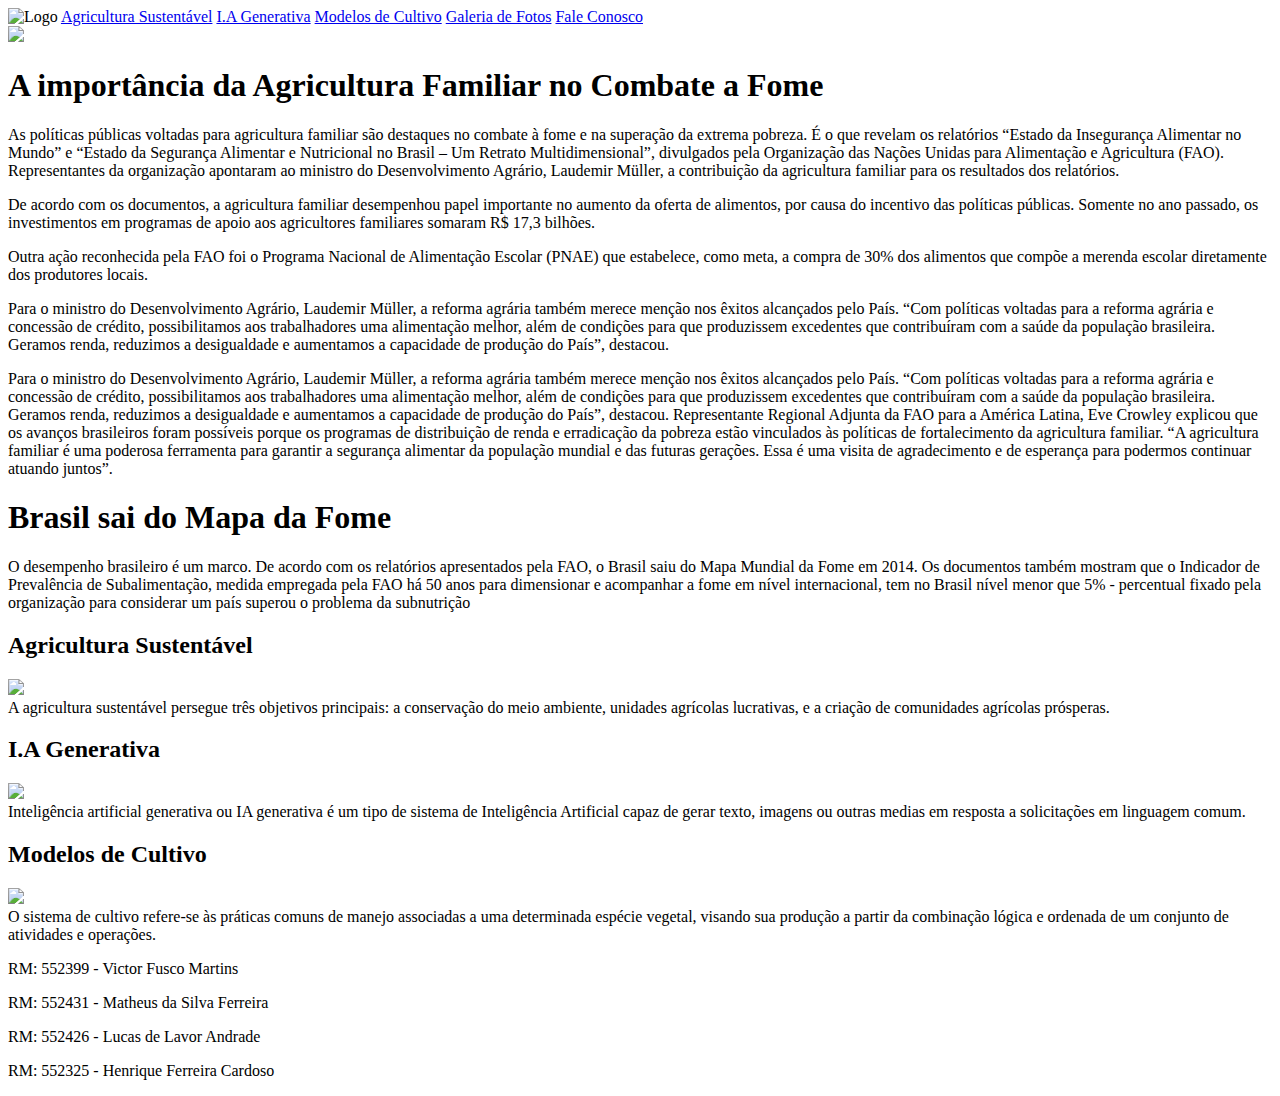
==== pages/index.html @ 3463b103 "Subindo Index Finalizado" ====
<!DOCTYPE html>
<html lang="en">
<head>
    <meta charset="UTF-8">
    <meta http-equiv="X-UA-Compatible" content="IE=edge">
    <meta name="viewport" content="width=device-width, initial-scale=1.0">

    <link rel="stylesheet" href="estilo.css">
    <title>Nature is Life</title>
</head>
<body id="container">

  <header>

    <section id="container-menu">
        <img src="logo.png" alt="Logo" class="elementos-menu">
        <a class="elementos-menu" href="...">Agricultura Sustentável</a>
        <a class="elementos-menu" href="...">I.A Generativa</a>
        <a class="elementos-menu" href="...">Modelos de Cultivo</a>
        <a class="elementos-menu" href="...">Galeria de Fotos</a>
        <a class="elementos-menu" href="...">Fale Conosco</a>
    </section>

  </header>  

  <main>
      <div id="container-conteudo">

        <section>
            <img src="banner_agro.jpg" class="banner">
        </section>

        <section>
              <h1>A importância da Agricultura Familiar no Combate a Fome</h1>

                <p> As políticas públicas voltadas para agricultura familiar são destaques no combate à fome e na superação da extrema pobreza. 
                    É o que revelam os relatórios “Estado da Insegurança Alimentar no Mundo” e “Estado da Segurança Alimentar e Nutricional no Brasil – 
                    Um Retrato Multidimensional”, divulgados pela Organização das Nações Unidas para Alimentação e Agricultura (FAO). Representantes da organização 
                    apontaram ao ministro do Desenvolvimento Agrário, Laudemir Müller, a contribuição da agricultura familiar para os resultados dos relatórios.
                </p>

                <p>
                    De acordo com os documentos, a agricultura familiar desempenhou papel importante no aumento da oferta de alimentos, por causa do incentivo das políticas públicas. 
                    Somente no ano passado, os investimentos em programas de apoio aos agricultores familiares somaram R$ 17,3 bilhões.

                </p>

           
                <p> 
                    Outra ação reconhecida pela FAO foi o Programa Nacional de Alimentação Escolar (PNAE) que estabelece, como meta, a compra de 30% dos alimentos que compõe a merenda escolar diretamente 
                    dos produtores locais.
                </p>

                <p> 
                    Para o ministro do Desenvolvimento Agrário, Laudemir Müller, a reforma agrária também merece menção nos êxitos alcançados pelo País. “Com políticas voltadas para a reforma agrária e concessão de crédito, 
                    possibilitamos aos trabalhadores uma alimentação melhor, além de condições para que produzissem excedentes que contribuíram com a saúde da população brasileira. Geramos renda, reduzimos a desigualdade e aumentamos a capacidade de produção do País”, destacou.
                </p>

             
                <p> 
                    Para o ministro do Desenvolvimento Agrário, Laudemir Müller, a reforma agrária também merece menção nos êxitos alcançados pelo País. “Com políticas voltadas para a reforma agrária e concessão de crédito, possibilitamos aos trabalhadores uma alimentação melhor, além 
                    de condições para que produzissem excedentes que contribuíram com a saúde da população brasileira. Geramos renda, reduzimos a desigualdade e aumentamos a capacidade de produção do País”, destacou.
                    Representante Regional Adjunta da FAO para a América Latina, Eve Crowley explicou que os avanços brasileiros foram possíveis porque os programas de distribuição de renda e erradicação da pobreza estão vinculados às políticas de fortalecimento da agricultura familiar. “A agricultura 
                    familiar é uma poderosa ferramenta para garantir a segurança alimentar da população mundial e das futuras gerações. Essa é uma visita de agradecimento e de esperança para podermos continuar atuando juntos”.
                </p>

                <h1>Brasil sai do Mapa da Fome</h1>

                <p> 
                    O desempenho brasileiro é um marco. De acordo com os relatórios apresentados pela FAO, o Brasil saiu do Mapa Mundial da Fome em 2014. Os documentos também mostram que o Indicador de Prevalência de Subalimentação, medida empregada pela FAO há 50 anos para dimensionar e acompanhar a fome em nível internacional, 
                    tem no Brasil nível menor que 5% - percentual fixado pela organização para considerar um país superou o problema da subnutrição
                </p>

                    
        </section>

        <section>

            <div id="cards">
                <section class="card">
                    <h2><b>Agricultura Sustentável</b></h2>
                    <img src="agro_sustentavel.png" class="img-card"></img>
                    <figcaption>
                        A agricultura sustentável persegue três objetivos principais: a conservação do meio ambiente, unidades agrícolas 
                        lucrativas, e a criação de comunidades agrícolas prósperas. 
                </section>  

                <section class="card">
                    <h2><b>I.A Generativa</b></h2>
                    <img src="IA.png" class="img-card"></img>
                    <figcaption>
                        Inteligência artificial generativa ou IA generativa é um tipo de sistema de Inteligência Artificial capaz de gerar 
                        texto, imagens ou outras medias em resposta a solicitações em linguagem comum.
                    </figcaption>
                </section>  
                
                
                <section class="card">
                    <h2><b>Modelos de Cultivo</b></h2>
                    <img src="modelo_cultivo.png" class="img-card"></img>
                    <figcaption>
                        O sistema de cultivo refere-se às práticas comuns de manejo associadas a uma determinada espécie vegetal, 
                        visando sua produção a partir da combinação lógica e ordenada de um conjunto de atividades e operações. 
                    </figcaption>
                </section>  
                
            </div>

        </section>
      </div>
    </main>

    <footer>

        <section id="container-rodape">
            <p class="elementos-rodape">RM: 552399 - Victor Fusco Martins</p>
            <p class="elementos-rodape">RM: 552431 - Matheus da Silva Ferreira</p>
            <p class="elementos-rodape">RM: 552426 - Lucas de Lavor Andrade</p>
            <p class="elementos-rodape">RM: 552325 - Henrique Ferreira Cardoso</p>
        </section>

    </footer>  
</body>
</html>
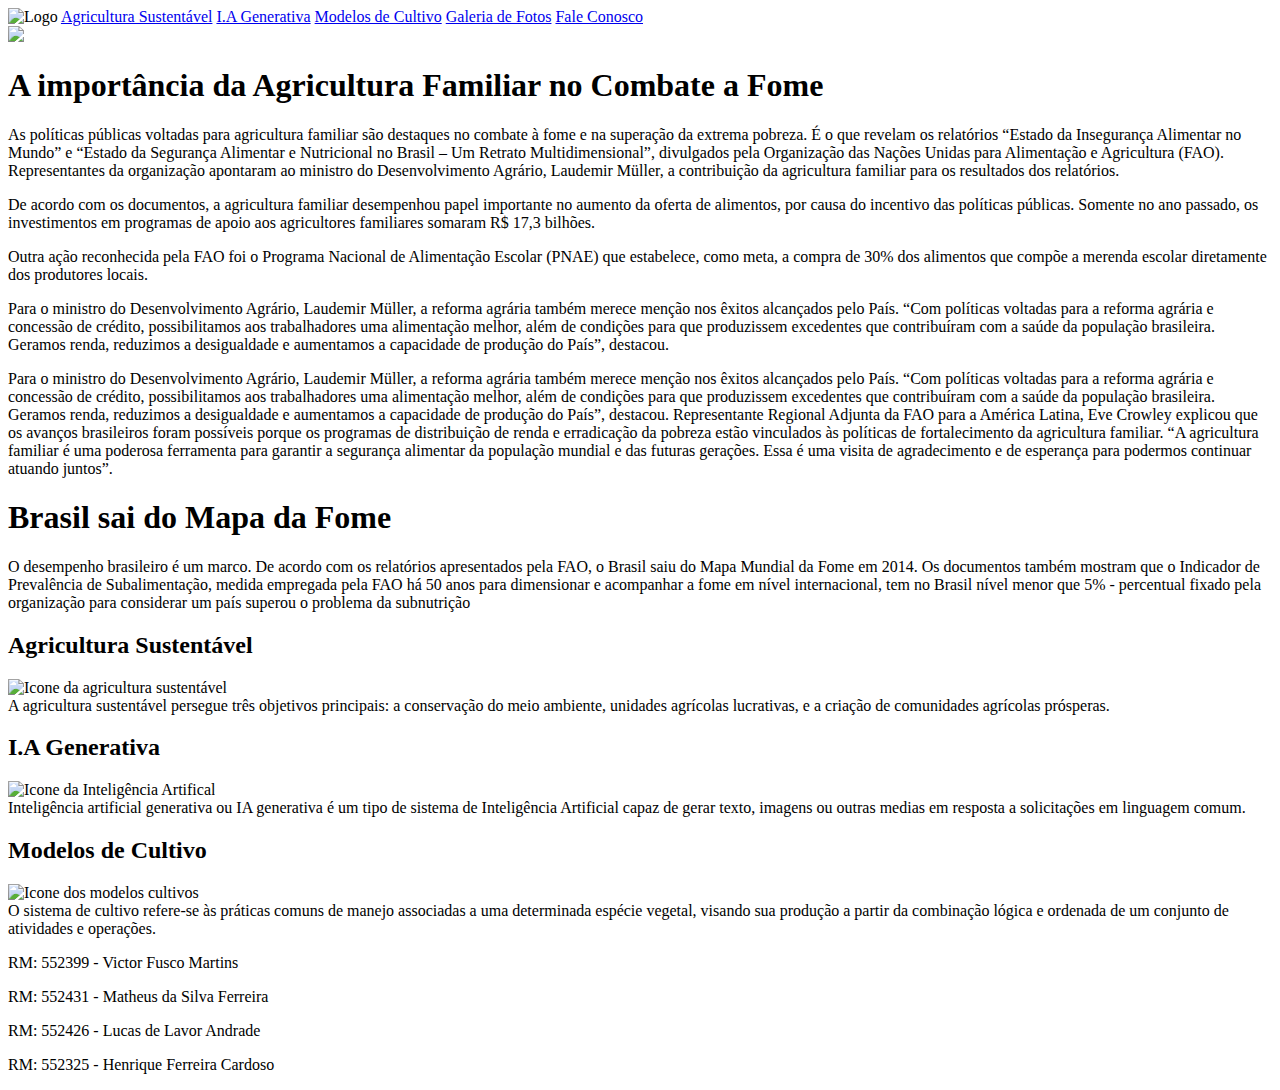
==== commit 2174663c: "Adicionando detalhes index" ====
--- a/pages/index.html
+++ b/pages/index.html
@@ -10,21 +10,21 @@
 </head>
 <body id="container">
 
-  <header>
+  <header> <!--Início dos Menu-->
 
     <section id="container-menu">
         <img src="logo.png" alt="Logo" class="elementos-menu">
-        <a class="elementos-menu" href="...">Agricultura Sustentável</a>
+        <a class="elementos-menu" href="agricultura_sustentavel.html">Agricultura Sustentável</a>
         <a class="elementos-menu" href="...">I.A Generativa</a>
         <a class="elementos-menu" href="...">Modelos de Cultivo</a>
         <a class="elementos-menu" href="...">Galeria de Fotos</a>
         <a class="elementos-menu" href="...">Fale Conosco</a>
     </section>
 
-  </header>  
+  </header> <!--Fim do Menu--> 
 
   <main>
-      <div id="container-conteudo">
+      <div id="container-conteudo"> <!--Início dos conteúdo-->
 
         <section>
             <img src="banner_agro.jpg" class="banner">
@@ -72,14 +72,14 @@
                 </p>
 
                     
-        </section>
+        </section><!--Fim do conteúdo-->
 
-        <section>
+        <section> <!--Início dos Cards-->
 
             <div id="cards">
                 <section class="card">
                     <h2><b>Agricultura Sustentável</b></h2>
-                    <img src="agro_sustentavel.png" class="img-card"></img>
+                    <img src="agro_sustentavel.png" class="img-card" alt="Icone da agricultura sustentável"></img>
                     <figcaption>
                         A agricultura sustentável persegue três objetivos principais: a conservação do meio ambiente, unidades agrícolas 
                         lucrativas, e a criação de comunidades agrícolas prósperas. 
@@ -87,7 +87,7 @@
 
                 <section class="card">
                     <h2><b>I.A Generativa</b></h2>
-                    <img src="IA.png" class="img-card"></img>
+                    <img src="IA.png" class="img-card" alt="Icone da Inteligência Artifical"></img>
                     <figcaption>
                         Inteligência artificial generativa ou IA generativa é um tipo de sistema de Inteligência Artificial capaz de gerar 
                         texto, imagens ou outras medias em resposta a solicitações em linguagem comum.
@@ -97,7 +97,7 @@
                 
                 <section class="card">
                     <h2><b>Modelos de Cultivo</b></h2>
-                    <img src="modelo_cultivo.png" class="img-card"></img>
+                    <img src="modelo_cultivo.png" class="img-card" alt="Icone dos modelos cultivos"></img>
                     <figcaption>
                         O sistema de cultivo refere-se às práticas comuns de manejo associadas a uma determinada espécie vegetal, 
                         visando sua produção a partir da combinação lógica e ordenada de um conjunto de atividades e operações. 
@@ -106,11 +106,11 @@
                 
             </div>
 
-        </section>
+        </section> <!--Fim dos Cards-->
       </div>
     </main>
 
-    <footer>
+    <footer> <!--Início dos Rodape-->
 
         <section id="container-rodape">
             <p class="elementos-rodape">RM: 552399 - Victor Fusco Martins</p>
@@ -119,6 +119,6 @@
             <p class="elementos-rodape">RM: 552325 - Henrique Ferreira Cardoso</p>
         </section>
 
-    </footer>  
+    </footer> <!--Fim do Rodape--> 
 </body>
 </html>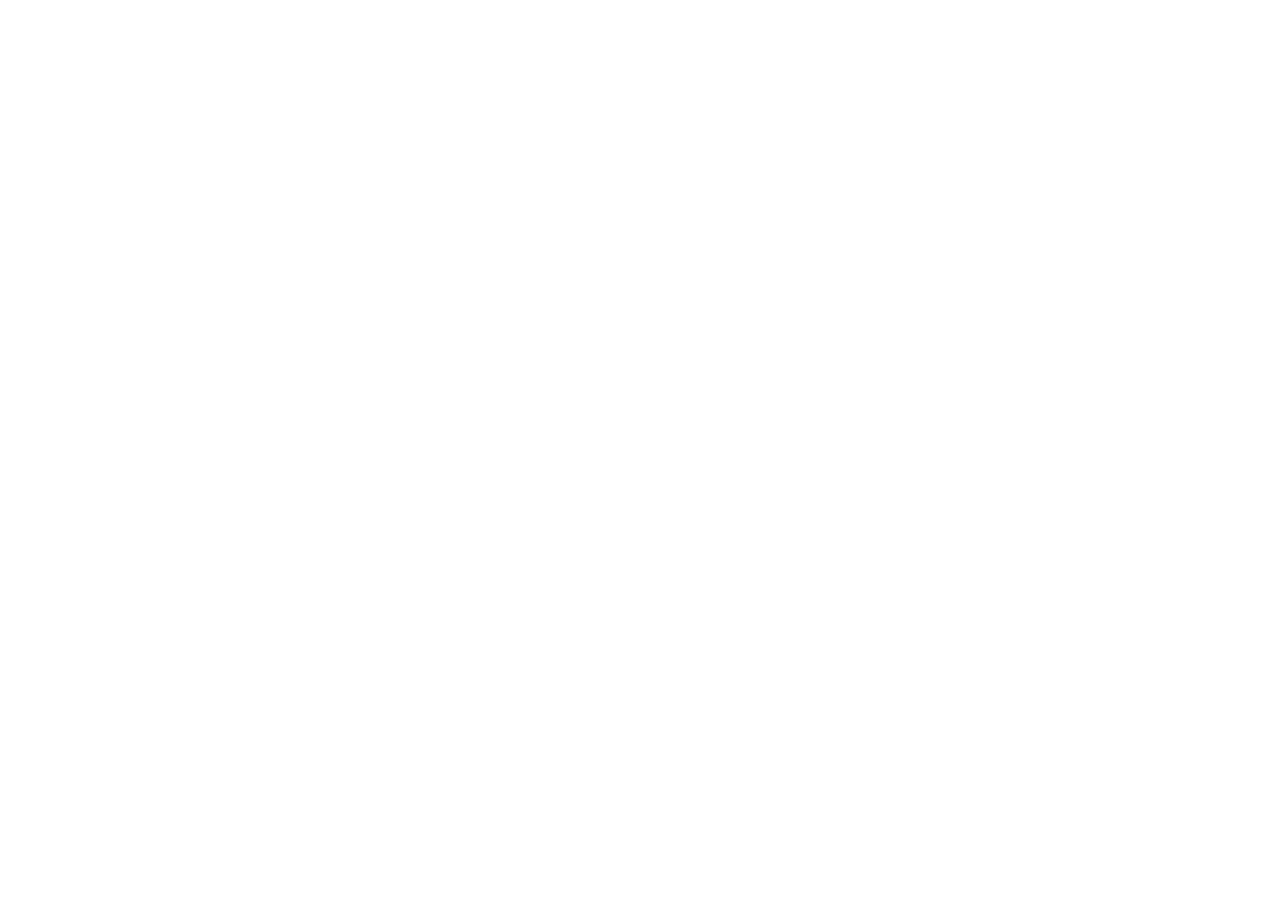
==== commit aa1a02d8: "Criando página base do index" ====
--- a/pages/index.html
+++ b/pages/index.html
@@ -1,124 +1,12 @@
-<!DOCTYPE html>
-<html lang="en">
-<head>
-    <meta charset="UTF-8">
-    <meta http-equiv="X-UA-Compatible" content="IE=edge">
-    <meta name="viewport" content="width=device-width, initial-scale=1.0">
-
-    <link rel="stylesheet" href="estilo.css">
-    <title>Nature is Life</title>
-</head>
-<body id="container">
-
-  <header> <!--Início dos Menu-->
-
-    <section id="container-menu">
-        <img src="logo.png" alt="Logo" class="elementos-menu">
-        <a class="elementos-menu" href="agricultura_sustentavel.html">Agricultura Sustentável</a>
-        <a class="elementos-menu" href="...">I.A Generativa</a>
-        <a class="elementos-menu" href="...">Modelos de Cultivo</a>
-        <a class="elementos-menu" href="...">Galeria de Fotos</a>
-        <a class="elementos-menu" href="...">Fale Conosco</a>
-    </section>
-
-  </header> <!--Fim do Menu--> 
-
-  <main>
-      <div id="container-conteudo"> <!--Início dos conteúdo-->
-
-        <section>
-            <img src="banner_agro.jpg" class="banner">
-        </section>
-
-        <section>
-              <h1>A importância da Agricultura Familiar no Combate a Fome</h1>
-
-                <p> As políticas públicas voltadas para agricultura familiar são destaques no combate à fome e na superação da extrema pobreza. 
-                    É o que revelam os relatórios “Estado da Insegurança Alimentar no Mundo” e “Estado da Segurança Alimentar e Nutricional no Brasil – 
-                    Um Retrato Multidimensional”, divulgados pela Organização das Nações Unidas para Alimentação e Agricultura (FAO). Representantes da organização 
-                    apontaram ao ministro do Desenvolvimento Agrário, Laudemir Müller, a contribuição da agricultura familiar para os resultados dos relatórios.
-                </p>
-
-                <p>
-                    De acordo com os documentos, a agricultura familiar desempenhou papel importante no aumento da oferta de alimentos, por causa do incentivo das políticas públicas. 
-                    Somente no ano passado, os investimentos em programas de apoio aos agricultores familiares somaram R$ 17,3 bilhões.
-
-                </p>
-
-           
-                <p> 
-                    Outra ação reconhecida pela FAO foi o Programa Nacional de Alimentação Escolar (PNAE) que estabelece, como meta, a compra de 30% dos alimentos que compõe a merenda escolar diretamente 
-                    dos produtores locais.
-                </p>
-
-                <p> 
-                    Para o ministro do Desenvolvimento Agrário, Laudemir Müller, a reforma agrária também merece menção nos êxitos alcançados pelo País. “Com políticas voltadas para a reforma agrária e concessão de crédito, 
-                    possibilitamos aos trabalhadores uma alimentação melhor, além de condições para que produzissem excedentes que contribuíram com a saúde da população brasileira. Geramos renda, reduzimos a desigualdade e aumentamos a capacidade de produção do País”, destacou.
-                </p>
-
-             
-                <p> 
-                    Para o ministro do Desenvolvimento Agrário, Laudemir Müller, a reforma agrária também merece menção nos êxitos alcançados pelo País. “Com políticas voltadas para a reforma agrária e concessão de crédito, possibilitamos aos trabalhadores uma alimentação melhor, além 
-                    de condições para que produzissem excedentes que contribuíram com a saúde da população brasileira. Geramos renda, reduzimos a desigualdade e aumentamos a capacidade de produção do País”, destacou.
-                    Representante Regional Adjunta da FAO para a América Latina, Eve Crowley explicou que os avanços brasileiros foram possíveis porque os programas de distribuição de renda e erradicação da pobreza estão vinculados às políticas de fortalecimento da agricultura familiar. “A agricultura 
-                    familiar é uma poderosa ferramenta para garantir a segurança alimentar da população mundial e das futuras gerações. Essa é uma visita de agradecimento e de esperança para podermos continuar atuando juntos”.
-                </p>
-
-                <h1>Brasil sai do Mapa da Fome</h1>
-
-                <p> 
-                    O desempenho brasileiro é um marco. De acordo com os relatórios apresentados pela FAO, o Brasil saiu do Mapa Mundial da Fome em 2014. Os documentos também mostram que o Indicador de Prevalência de Subalimentação, medida empregada pela FAO há 50 anos para dimensionar e acompanhar a fome em nível internacional, 
-                    tem no Brasil nível menor que 5% - percentual fixado pela organização para considerar um país superou o problema da subnutrição
-                </p>
-
-                    
-        </section><!--Fim do conteúdo-->
-
-        <section> <!--Início dos Cards-->
-
-            <div id="cards">
-                <section class="card">
-                    <h2><b>Agricultura Sustentável</b></h2>
-                    <img src="agro_sustentavel.png" class="img-card" alt="Icone da agricultura sustentável"></img>
-                    <figcaption>
-                        A agricultura sustentável persegue três objetivos principais: a conservação do meio ambiente, unidades agrícolas 
-                        lucrativas, e a criação de comunidades agrícolas prósperas. 
-                </section>  
-
-                <section class="card">
-                    <h2><b>I.A Generativa</b></h2>
-                    <img src="IA.png" class="img-card" alt="Icone da Inteligência Artifical"></img>
-                    <figcaption>
-                        Inteligência artificial generativa ou IA generativa é um tipo de sistema de Inteligência Artificial capaz de gerar 
-                        texto, imagens ou outras medias em resposta a solicitações em linguagem comum.
-                    </figcaption>
-                </section>  
-                
-                
-                <section class="card">
-                    <h2><b>Modelos de Cultivo</b></h2>
-                    <img src="modelo_cultivo.png" class="img-card" alt="Icone dos modelos cultivos"></img>
-                    <figcaption>
-                        O sistema de cultivo refere-se às práticas comuns de manejo associadas a uma determinada espécie vegetal, 
-                        visando sua produção a partir da combinação lógica e ordenada de um conjunto de atividades e operações. 
-                    </figcaption>
-                </section>  
-                
-            </div>
-
-        </section> <!--Fim dos Cards-->
-      </div>
-    </main>
-
-    <footer> <!--Início dos Rodape-->
-
-        <section id="container-rodape">
-            <p class="elementos-rodape">RM: 552399 - Victor Fusco Martins</p>
-            <p class="elementos-rodape">RM: 552431 - Matheus da Silva Ferreira</p>
-            <p class="elementos-rodape">RM: 552426 - Lucas de Lavor Andrade</p>
-            <p class="elementos-rodape">RM: 552325 - Henrique Ferreira Cardoso</p>
-        </section>
-
-    </footer> <!--Fim do Rodape--> 
-</body>
+<!DOCTYPE html>
+<html lang="en">
+<head>
+    <meta charset="UTF-8">
+    <meta http-equiv="X-UA-Compatible" content="IE=edge">
+    <meta name="viewport" content="width=device-width, initial-scale=1.0">
+    <title>Inteligência Artificial</title>
+</head>
+<body>
+    
+</body>
 </html>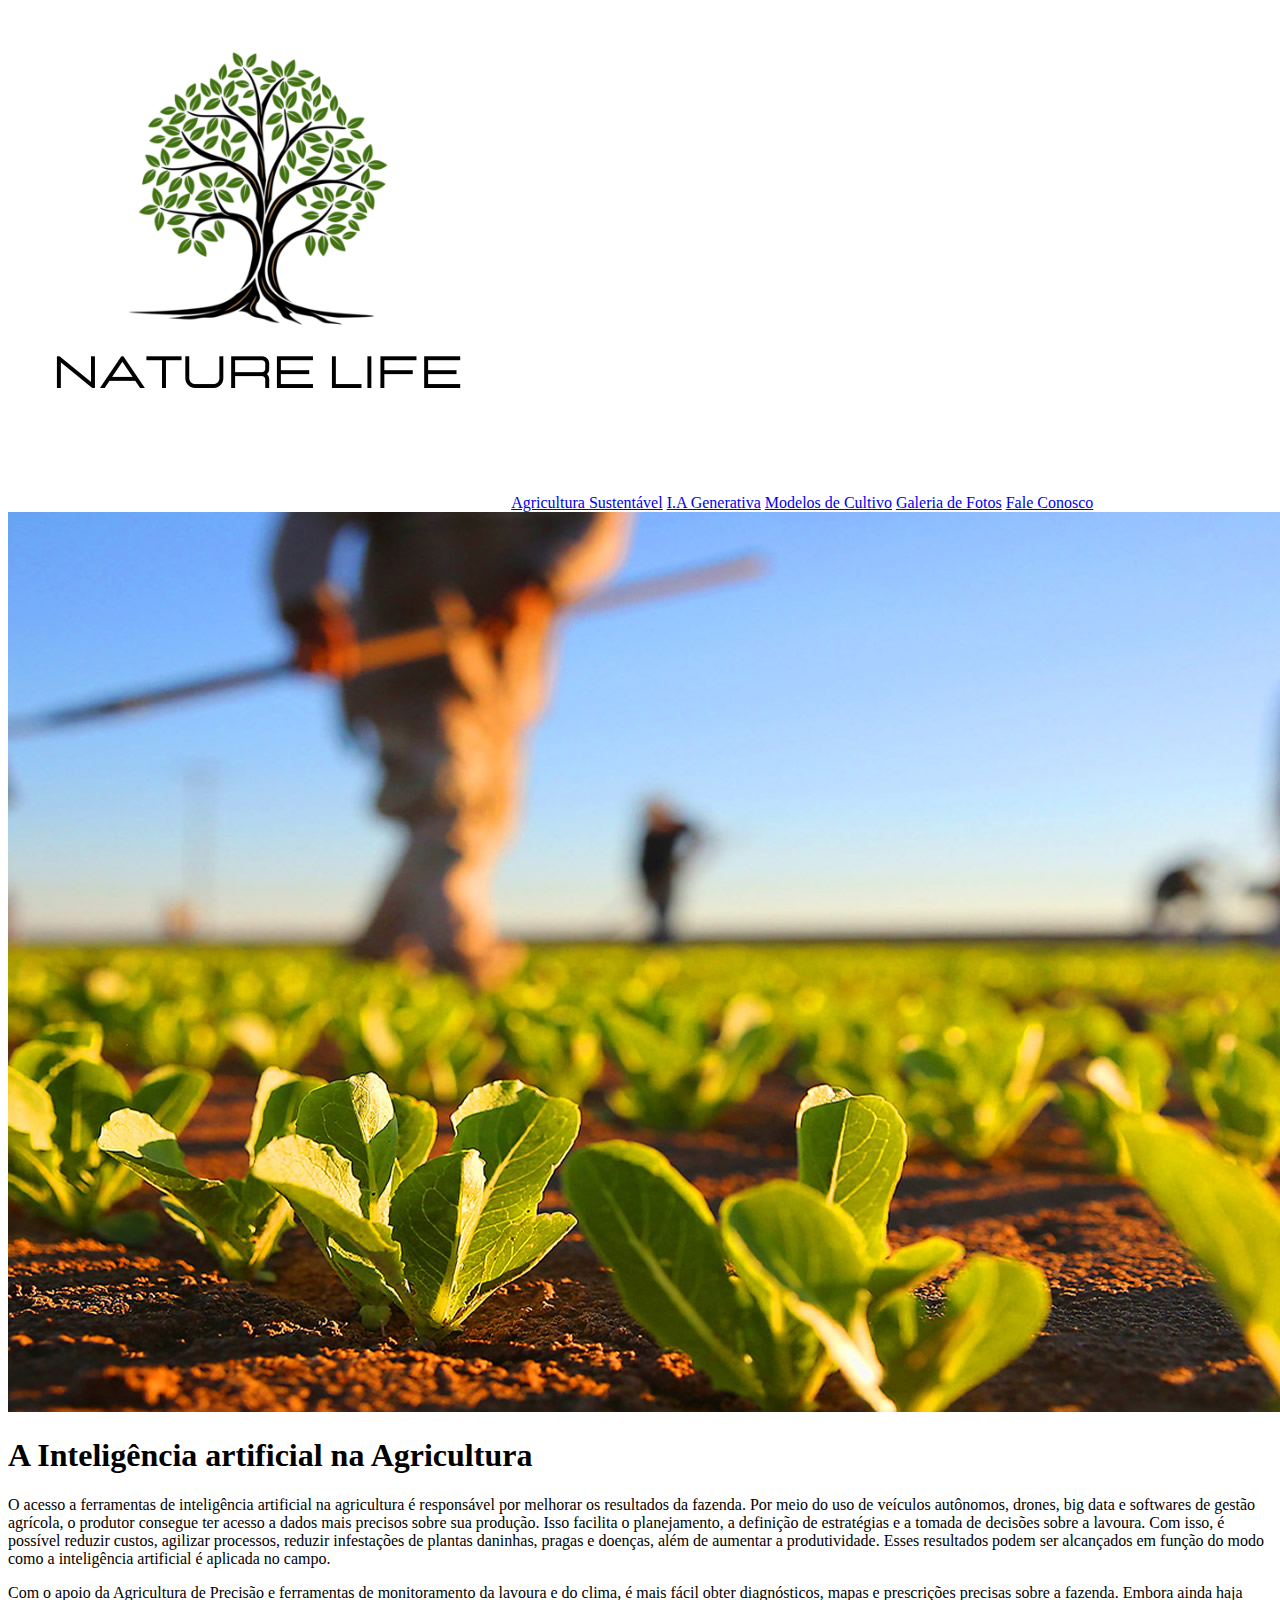
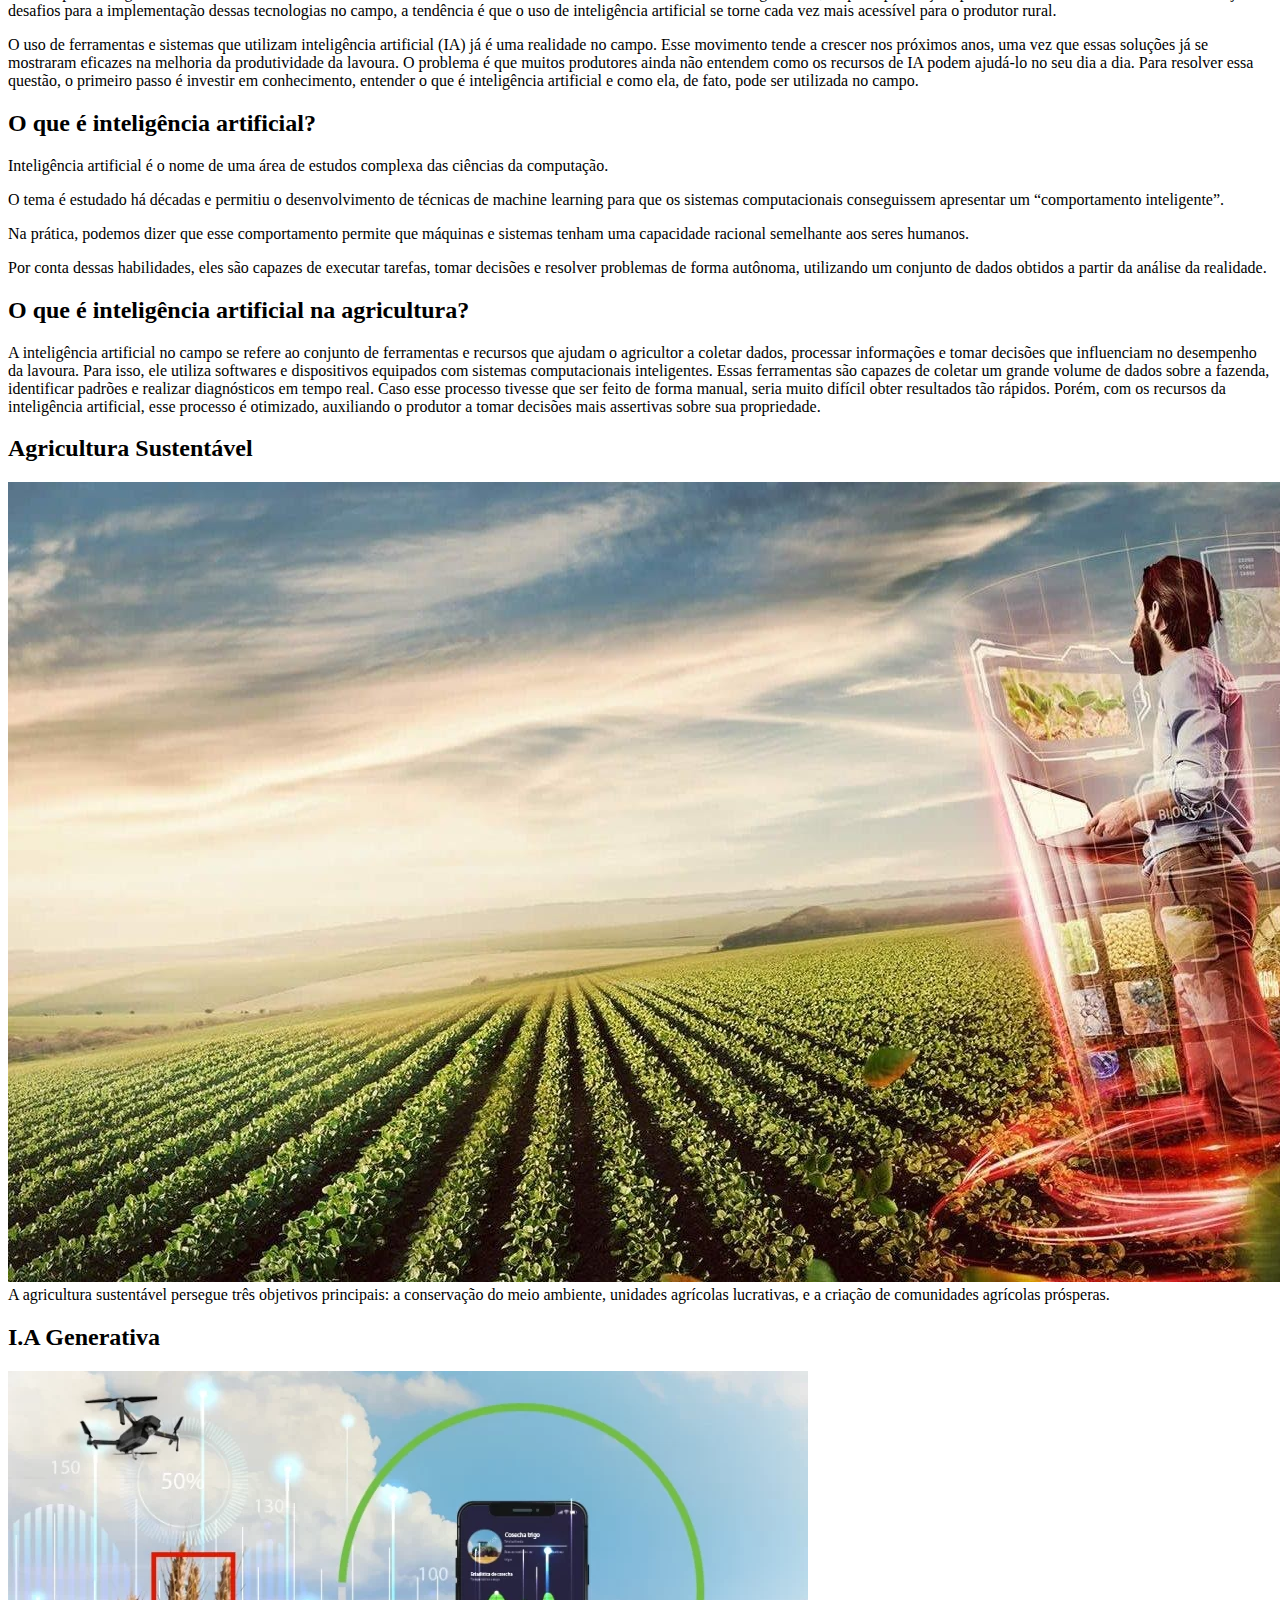
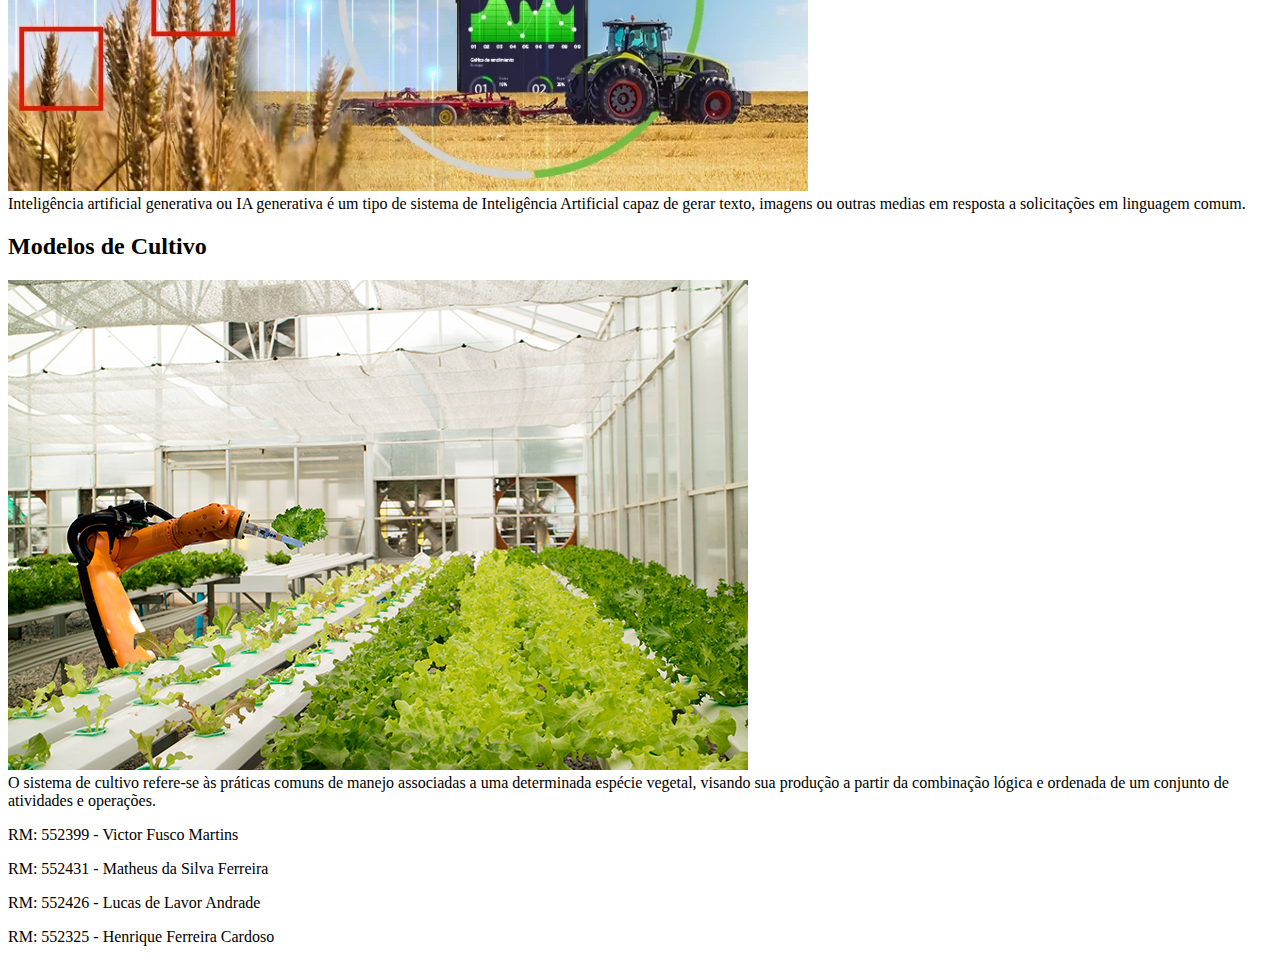
==== commit 5f7b6fbf: "Subindo conteúdo e imagens da logo e banner" ====
--- a/pages/index.html
+++ b/pages/index.html
@@ -1,12 +1,143 @@
 <!DOCTYPE html>
-<html lang="en">
+<html lang="pt-br">
 <head>
     <meta charset="UTF-8">
     <meta http-equiv="X-UA-Compatible" content="IE=edge">
     <meta name="viewport" content="width=device-width, initial-scale=1.0">
+
+    <link rel="stylesheet" href="estilo.css">
     <title>Inteligência Artificial</title>
 </head>
-<body>
-    
+<body id="container">
+
+  <header> <!--Início dos Menu-->
+
+    <section id="container-menu">
+        <a href="index.html"><img src="/img/logo.png" alt="Logo" class="elementos-menu"></a>
+        <a class="elementos-menu" href="agricultura_sustentavel.html">Agricultura Sustentável</a>
+        <a class="elementos-menu" href="...">I.A Generativa</a>
+        <a class="elementos-menu" href="...">Modelos de Cultivo</a>
+        <a class="elementos-menu" href="...">Galeria de Fotos</a>
+        <a class="elementos-menu" href="...">Fale Conosco</a>
+    </section>
+
+  </header> <!--Fim do Menu--> 
+
+  <main>
+      <div id="container-conteudo"> <!--Início dos conteúdo-->
+
+        <section>
+            <img src="/img/banner_agro.jpg" class="banner">
+        </section>
+
+        <section>
+              <h1>A Inteligência artificial na Agricultura</h1>
+
+                <p> O acesso a ferramentas de inteligência artificial na agricultura é responsável por melhorar os resultados da fazenda.
+
+                    Por meio do uso de veículos autônomos, drones, big data e softwares de gestão agrícola, o produtor consegue ter acesso a dados mais precisos sobre sua produção. Isso facilita o planejamento, a definição de estratégias e a tomada de decisões sobre a lavoura.
+                    
+                    Com isso, é possível reduzir custos, agilizar processos, reduzir infestações de plantas daninhas, pragas e doenças, além de aumentar a produtividade.
+                    
+                    Esses resultados podem ser alcançados em função do modo como a inteligência artificial é aplicada no campo.
+                </p>
+
+                <p>
+                    Com o apoio da Agricultura de Precisão e ferramentas de monitoramento da lavoura e do clima, é mais fácil obter diagnósticos, mapas e prescrições precisas sobre a fazenda.
+
+                    Embora ainda haja desafios para a implementação dessas tecnologias no campo, a tendência é que o uso de inteligência artificial se torne cada vez mais acessível para o produtor rural.
+
+                </p>
+
+           
+                <p> 
+                    O uso de ferramentas e sistemas que utilizam inteligência artificial (IA) já é uma realidade no campo.
+
+                    Esse movimento tende a crescer nos próximos anos, uma vez que essas soluções já se mostraram eficazes na melhoria da produtividade da lavoura.
+
+                    O problema é que muitos produtores ainda não entendem como os recursos de IA podem ajudá-lo no seu dia a dia.
+
+                    Para resolver essa questão, o primeiro passo é investir em conhecimento, entender o que é inteligência artificial e como ela, de fato, pode ser utilizada no campo.
+                </p>
+                <h2>O que é inteligência artificial?</h2>
+                <p> 
+                    Inteligência artificial é o nome de uma área de estudos complexa das ciências da computação. 
+
+                <p>
+                    O tema é estudado há décadas e permitiu o desenvolvimento de técnicas de machine learning para que os sistemas computacionais conseguissem apresentar um “comportamento inteligente”.
+                </p>
+
+                <p>
+                    Na prática, podemos dizer que esse comportamento permite que máquinas e sistemas tenham uma capacidade racional semelhante aos seres humanos.
+                </p>
+
+                <p>
+                    Por conta dessas habilidades, eles são capazes de executar tarefas, tomar decisões e resolver problemas de forma autônoma, utilizando um conjunto de dados obtidos a partir da análise da realidade.
+                </p>
+
+                </p>
+
+                <h2>O que é inteligência artificial na agricultura?</h2>
+                <p> 
+                    A inteligência artificial no campo se refere ao conjunto de ferramentas e recursos que ajudam o agricultor a coletar dados, processar informações e tomar decisões que influenciam no desempenho da lavoura.
+
+                    Para isso, ele utiliza softwares e dispositivos equipados com sistemas computacionais inteligentes.
+
+                    Essas ferramentas são capazes de coletar um grande volume de dados sobre a fazenda, identificar padrões e realizar diagnósticos em tempo real.
+
+                    Caso esse processo tivesse que ser feito de forma manual, seria muito difícil obter resultados tão rápidos.
+
+                    Porém, com os recursos da inteligência artificial, esse processo é otimizado, auxiliando o produtor a tomar decisões mais assertivas sobre sua propriedade.
+                </p>
+
+                    
+        </section><!--Fim do conteúdo-->
+
+        <section> <!--Início dos Cards-->
+
+            <div id="cards">
+                <section class="card">
+                    <h2><b>Agricultura Sustentável</b></h2>
+                    <img src="/img/image1.jpg" class="img-card" alt="Icone da agricultura sustentável"></img>
+                    <figcaption>
+                        A agricultura sustentável persegue três objetivos principais: a conservação do meio ambiente, unidades agrícolas 
+                        lucrativas, e a criação de comunidades agrícolas prósperas. 
+                </section>  
+
+                <section class="card">
+                    <h2><b>I.A Generativa</b></h2>
+                    <img src="/img/image2.jpg" class="img-card" alt="Icone da Inteligência Artificial"></img>
+                    <figcaption>
+                        Inteligência artificial generativa ou IA generativa é um tipo de sistema de Inteligência Artificial capaz de gerar 
+                        texto, imagens ou outras medias em resposta a solicitações em linguagem comum.
+                    </figcaption>
+                </section>  
+                
+                
+                <section class="card">
+                    <h2><b>Modelos de Cultivo</b></h2>
+                    <img src="/img/image3.jpg" class="img-card" alt="Icone dos modelos cultivos"></img>
+                    <figcaption>
+                        O sistema de cultivo refere-se às práticas comuns de manejo associadas a uma determinada espécie vegetal, 
+                        visando sua produção a partir da combinação lógica e ordenada de um conjunto de atividades e operações. 
+                    </figcaption>
+                </section>  
+                
+            </div>
+
+        </section> <!--Fim dos Cards-->
+      </div>
+    </main>
+
+    <footer> <!--Início dos Rodape-->
+
+        <section id="container-rodape">
+            <p class="elementos-rodape">RM: 552399 - Victor Fusco Martins</p>
+            <p class="elementos-rodape">RM: 552431 - Matheus da Silva Ferreira</p>
+            <p class="elementos-rodape">RM: 552426 - Lucas de Lavor Andrade</p>
+            <p class="elementos-rodape">RM: 552325 - Henrique Ferreira Cardoso</p>
+        </section>
+
+    </footer> <!--Fim do Rodape--> 
 </body>
 </html>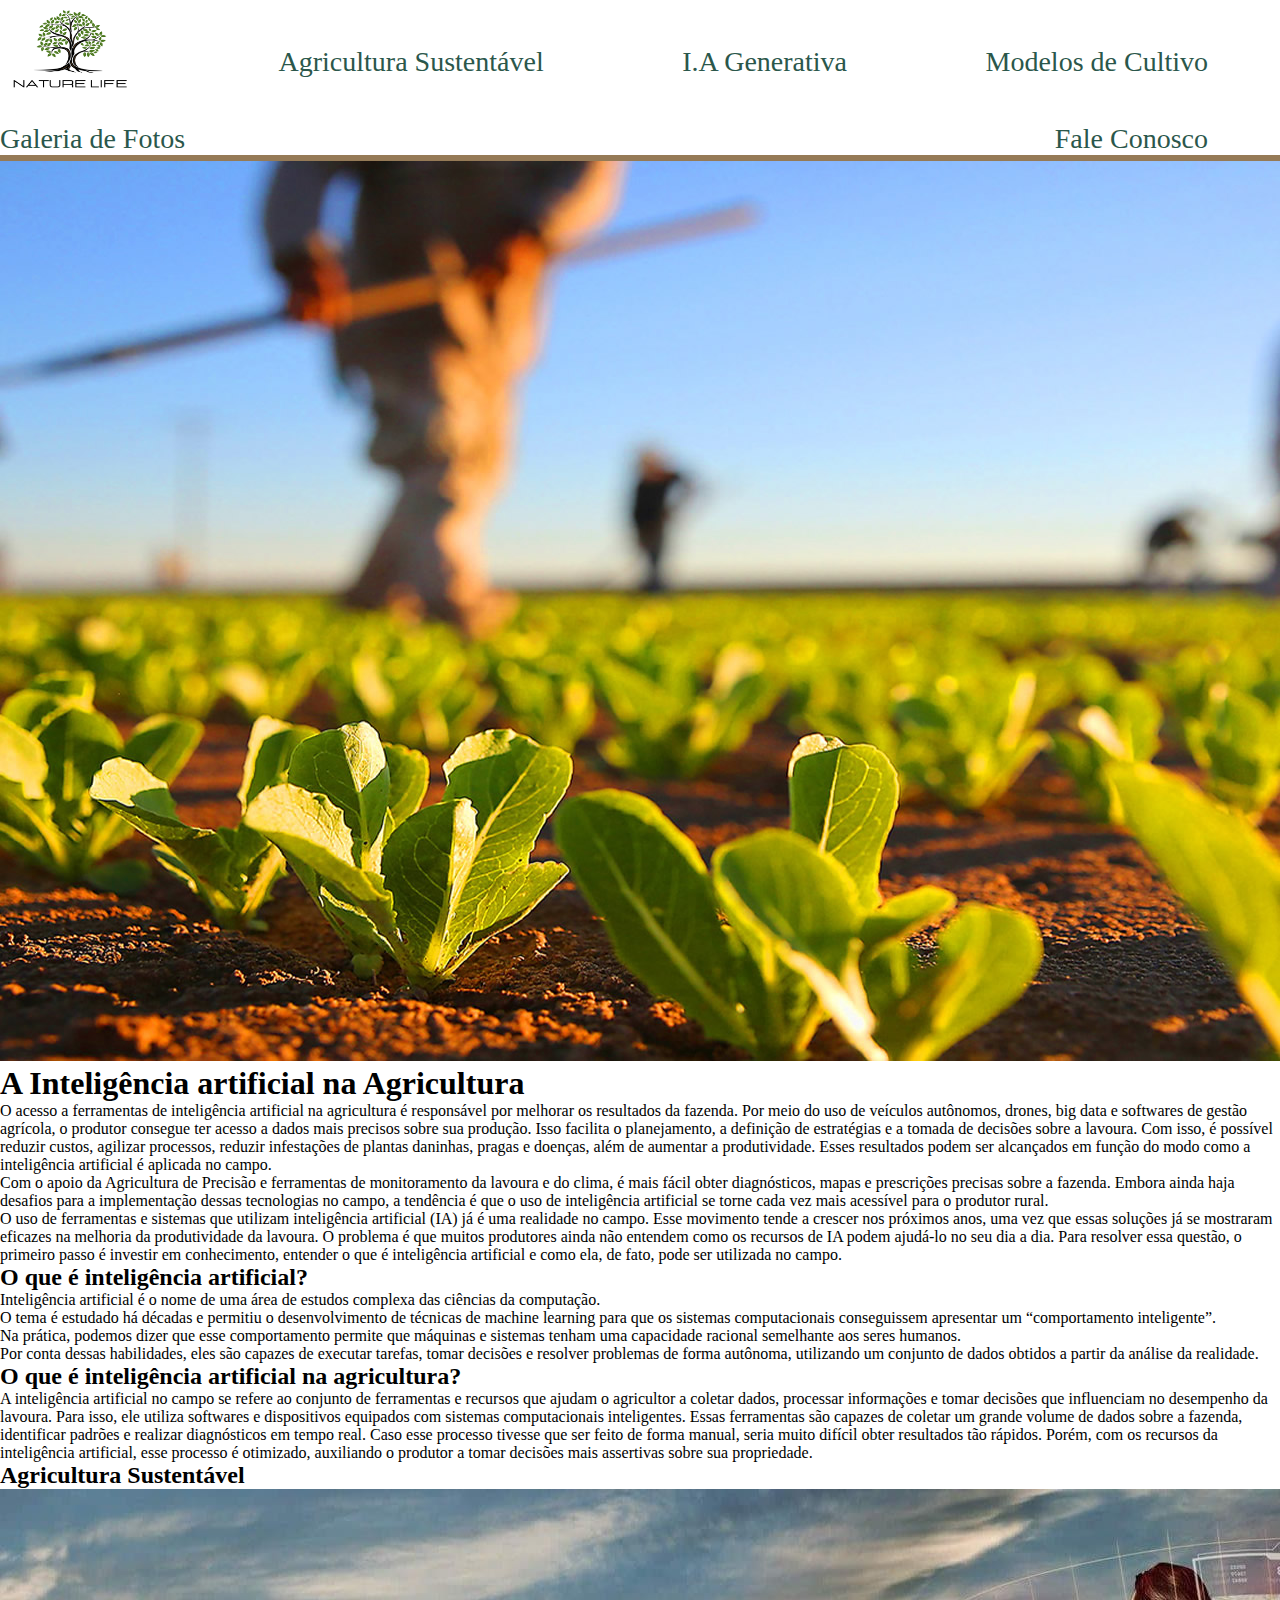
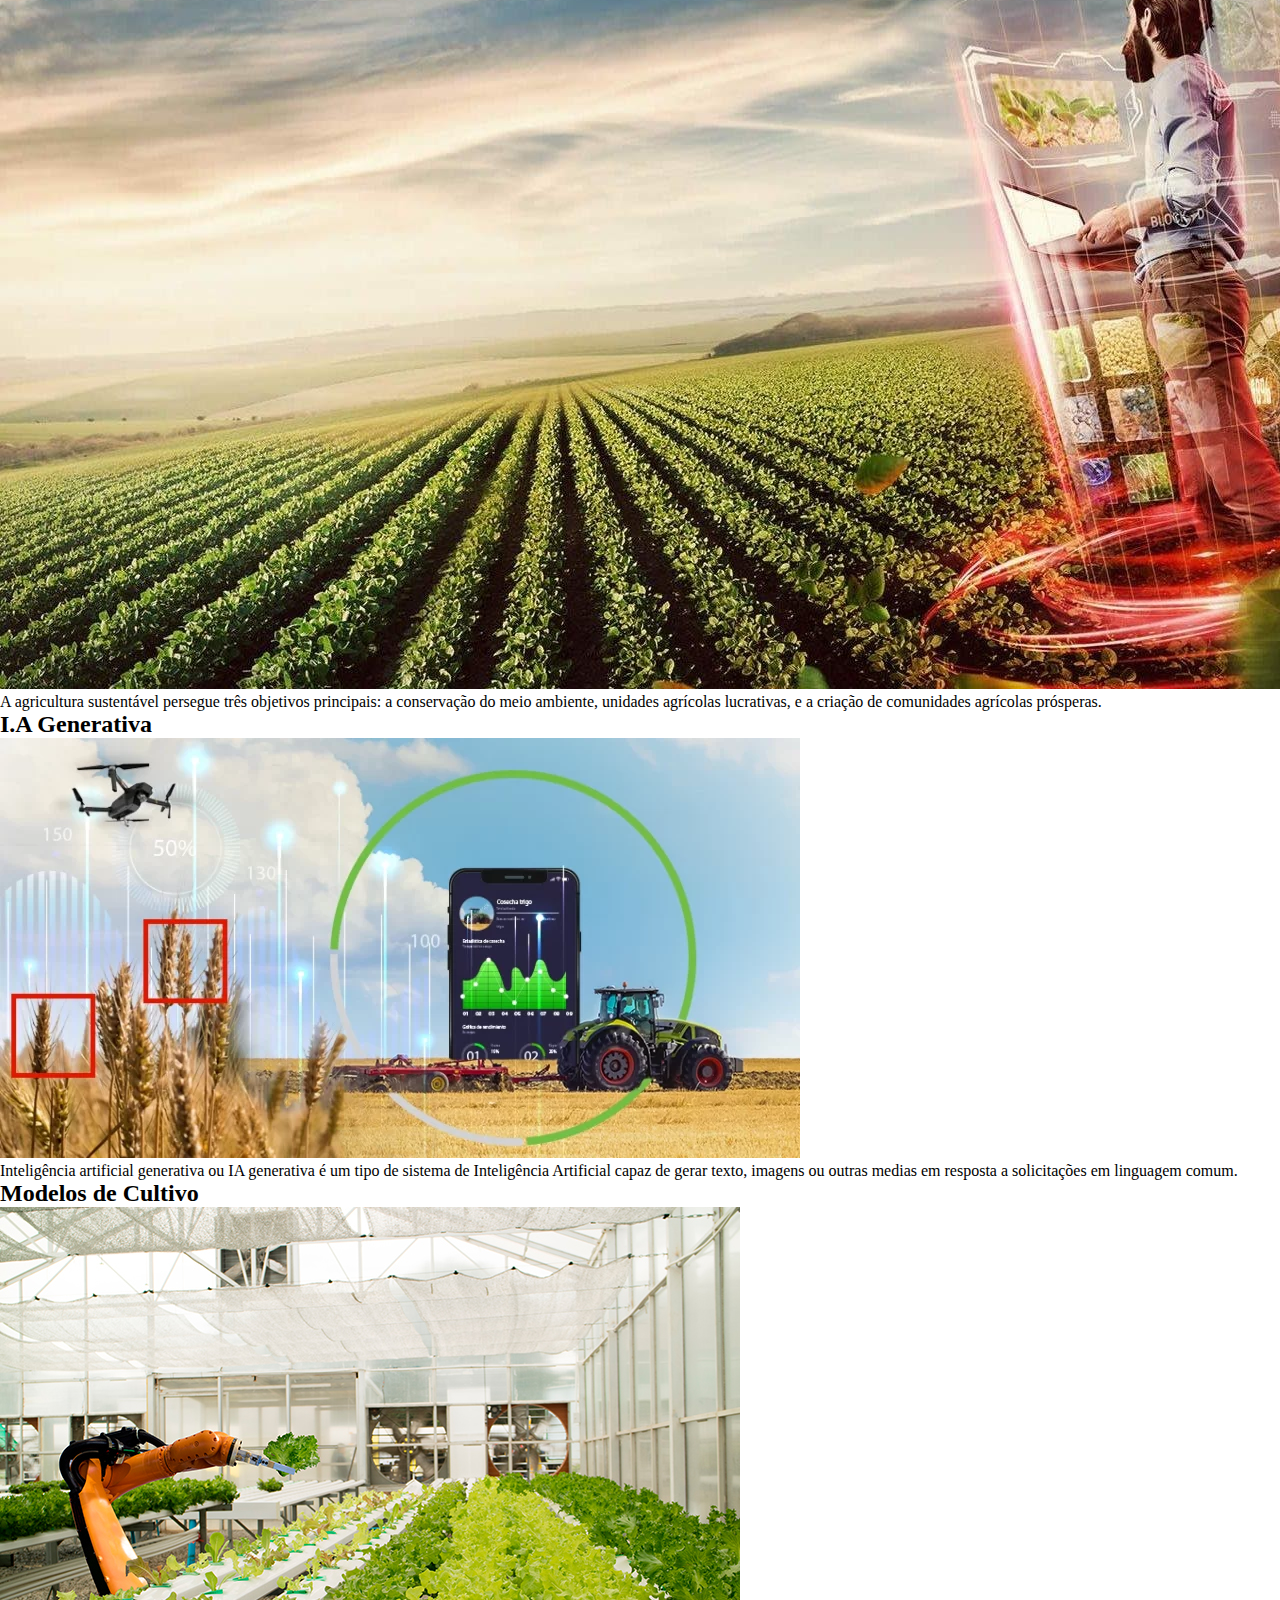
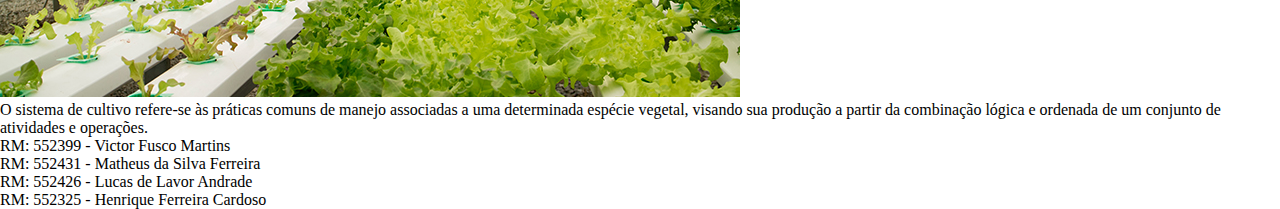
==== commit 13960601: "Formatando o menu" ====
--- a/pages/index.html
+++ b/pages/index.html
@@ -5,7 +5,7 @@
     <meta http-equiv="X-UA-Compatible" content="IE=edge">
     <meta name="viewport" content="width=device-width, initial-scale=1.0">
 
-    <link rel="stylesheet" href="estilo.css">
+    <link rel="stylesheet" href="/css/estilo.css">
     <title>Inteligência Artificial</title>
 </head>
 <body id="container">
--- a/css/estilo.css
+++ b/css/estilo.css
@@ -0,0 +1,34 @@
+*{
+    padding: 0;
+    margin: 0;
+    }
+
+#container-menu {
+    display: flex;
+    justify-content: space-between;
+    text-align: center;
+    align-items: center;
+    flex-flow: row wrap;
+    border-bottom: 6px solid #957a56;
+}
+    
+.elementos-menu {
+    text-decoration: none;
+    color: #2b574b;
+    gap: 10px;
+    margin-right: 8vh;
+}
+    
+a {
+    font-size: 28px;
+}
+    
+a:hover {
+    color: #957a56;
+    font-size: 31px;   
+}
+         
+#container-menu img {
+    width: 140px;
+    height: 115px;
+}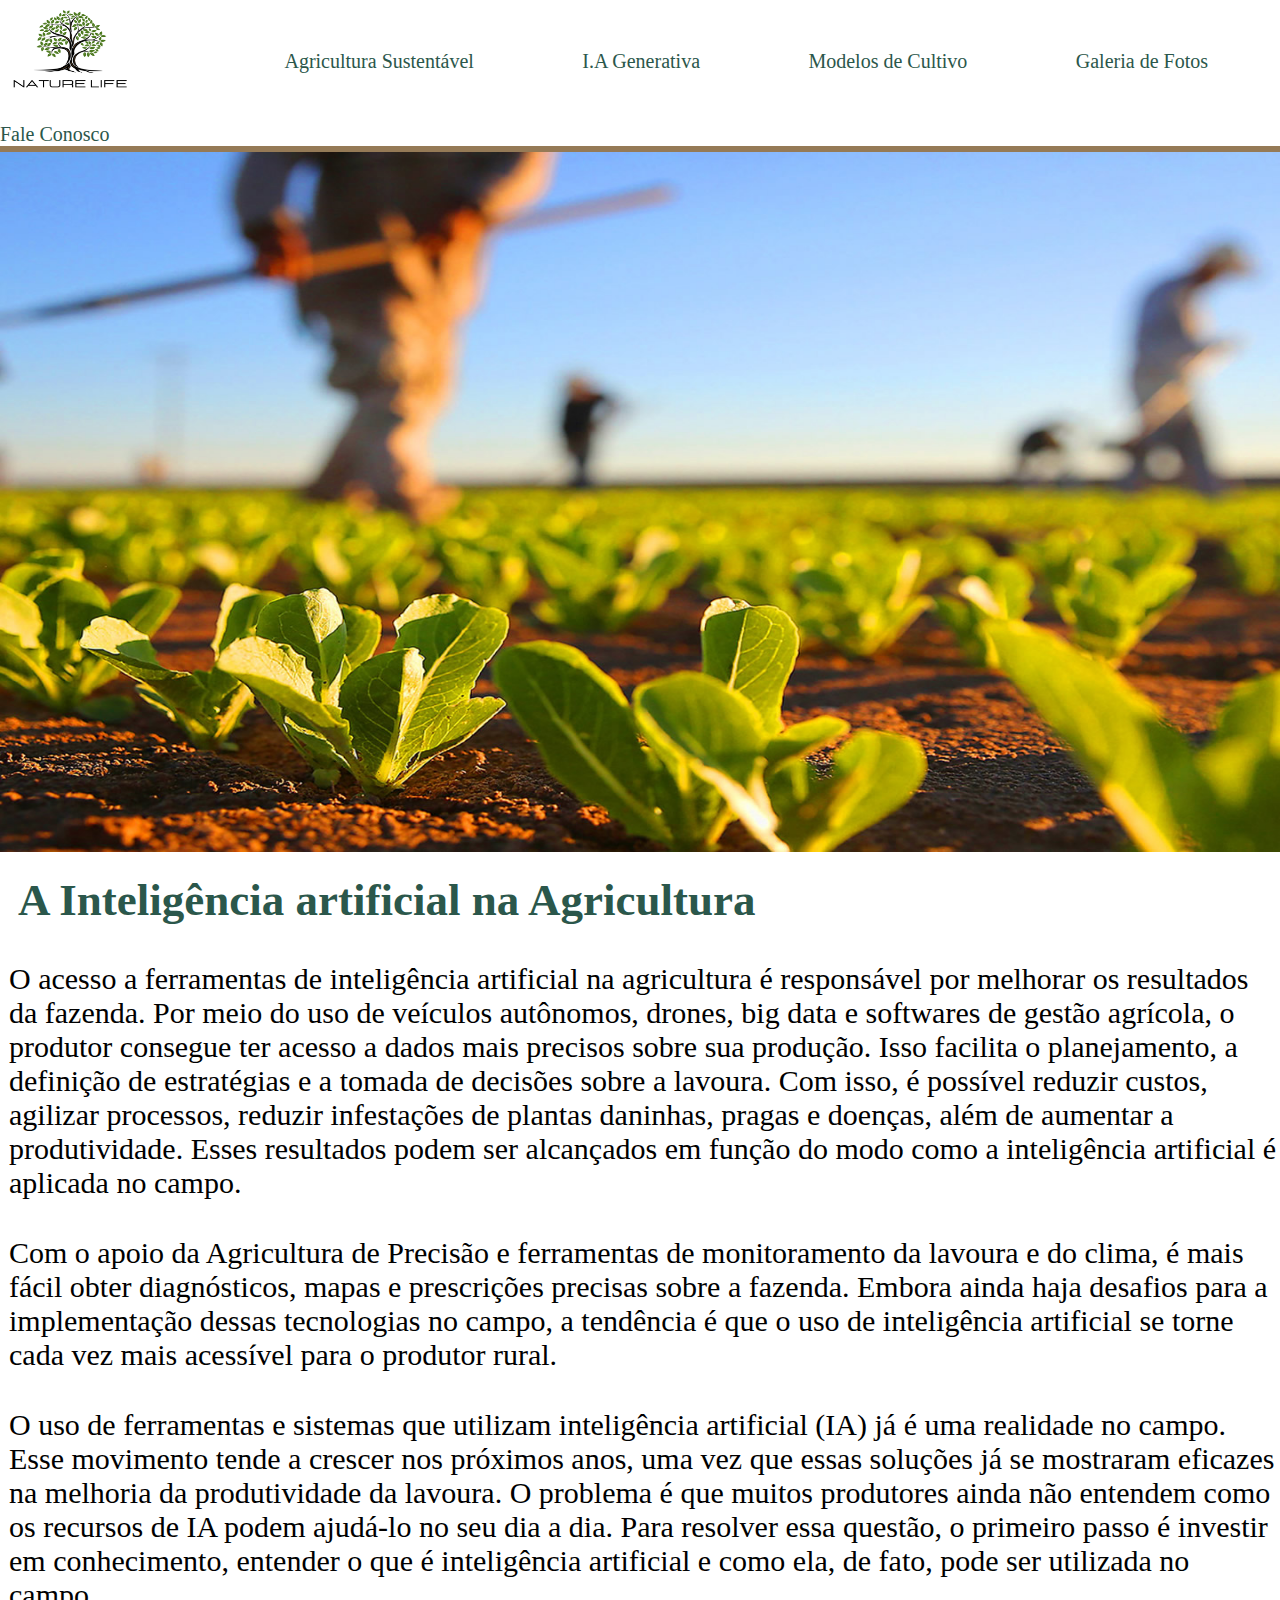
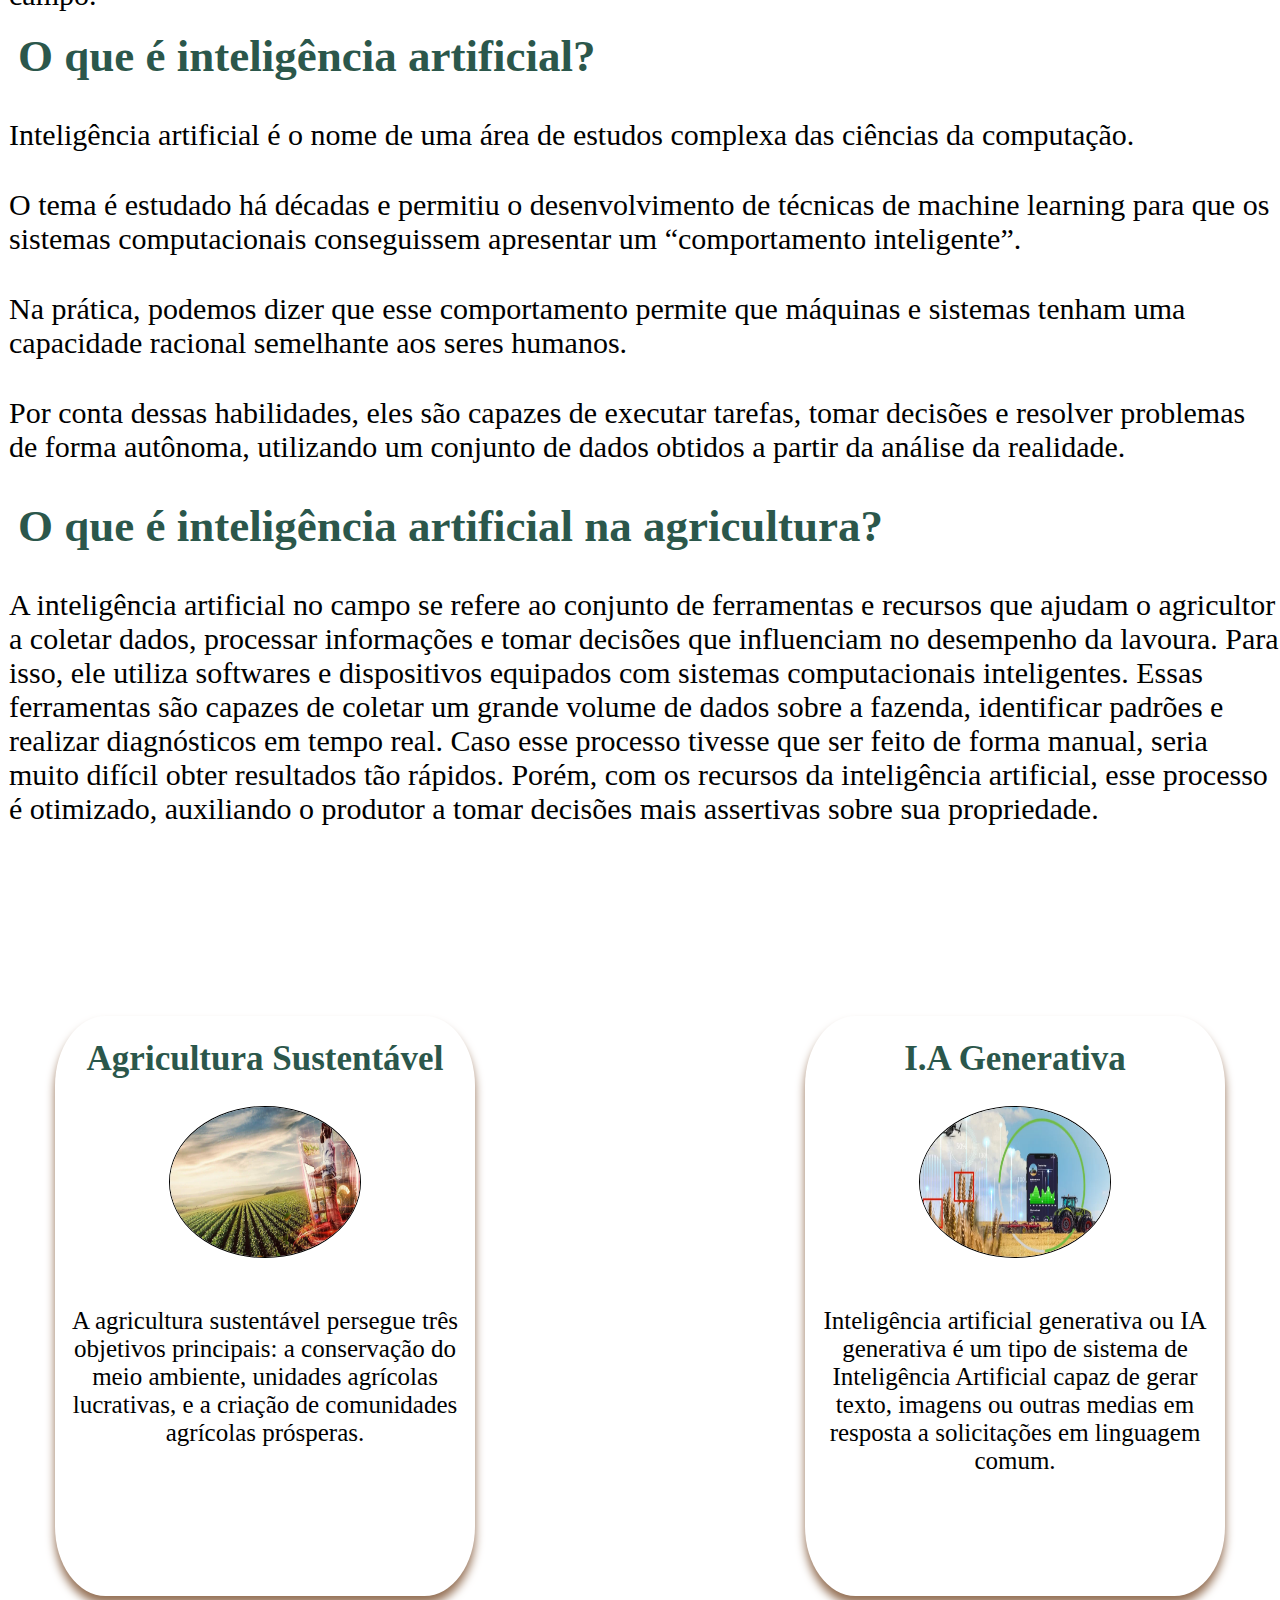
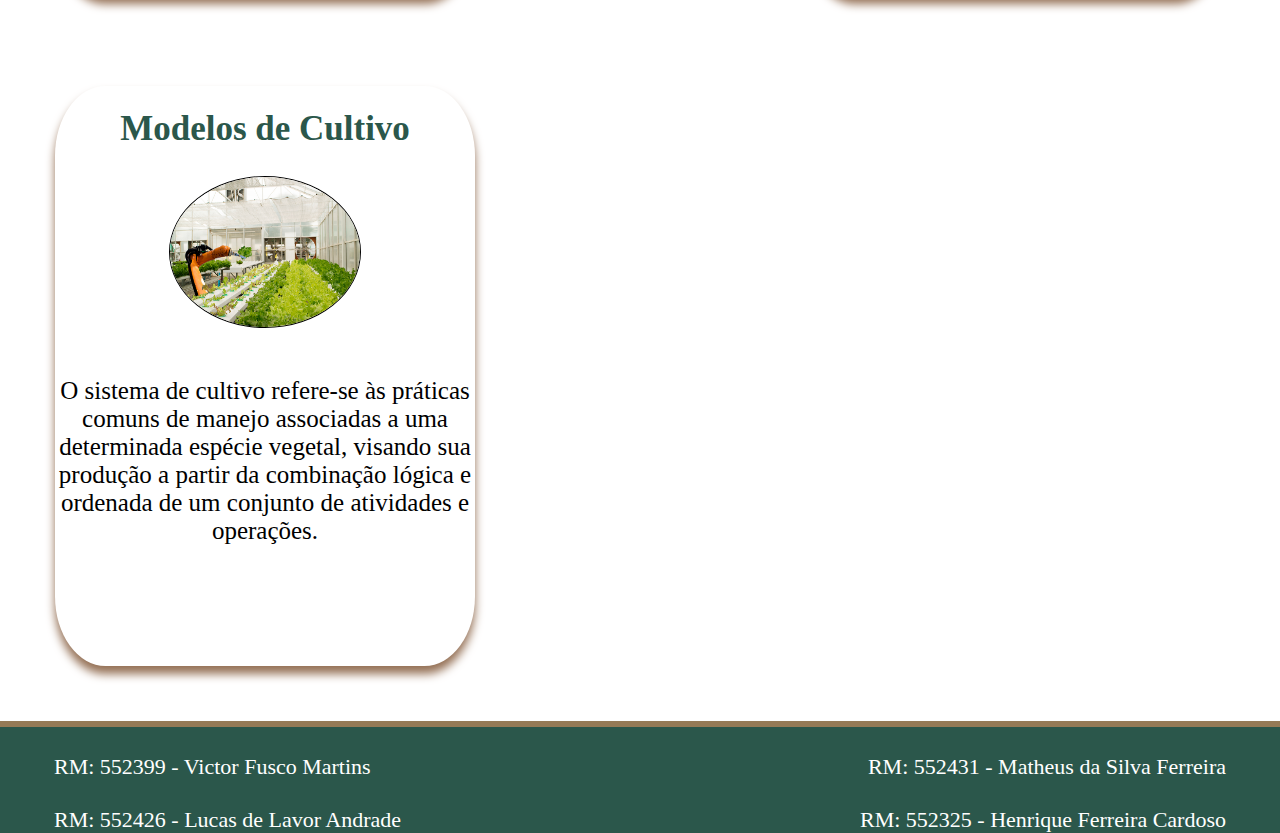
==== commit 715db1c4: "Ajustes finais" ====
--- a/pages/index.html
+++ b/pages/index.html
@@ -59,7 +59,7 @@
 
                     Para resolver essa questão, o primeiro passo é investir em conhecimento, entender o que é inteligência artificial e como ela, de fato, pode ser utilizada no campo.
                 </p>
-                <h2>O que é inteligência artificial?</h2>
+                <h1>O que é inteligência artificial?</h1>
                 <p> 
                     Inteligência artificial é o nome de uma área de estudos complexa das ciências da computação. 
 
@@ -77,7 +77,7 @@
 
                 </p>
 
-                <h2>O que é inteligência artificial na agricultura?</h2>
+                <h1>O que é inteligência artificial na agricultura?</h1>
                 <p> 
                     A inteligência artificial no campo se refere ao conjunto de ferramentas e recursos que ajudam o agricultor a coletar dados, processar informações e tomar decisões que influenciam no desempenho da lavoura.
 
--- a/css/estilo.css
+++ b/css/estilo.css
@@ -31,4 +31,218 @@
 #container-menu img {
     width: 140px;
     height: 115px;
-}+}
+
+.banner {
+    width: 100%;
+    height: 700px;
+}
+
+#container-conteudo p {
+   font-size: 30px;
+   margin-top: 4vh;
+   margin-left: 1vh;
+}
+
+#container-conteudo h1 {
+   font-size: 45px;
+   margin-top: 2vh;
+   margin-left: 2vh;
+   color: #2b574b;
+}
+
+
+#cards {
+   display: flex;
+   flex-wrap: wrap;
+   align-items: center;
+   justify-content: space-between;
+   padding: 55px;
+   margin-top: 5vh;
+   
+   
+}
+
+.card {
+   box-shadow: 0 8px 10px 0 #957156;
+   transition: 0.3s;
+   height: 580px;
+   width: 420px;
+   text-align: center;
+   border-radius: 12%;
+
+}
+
+.img-card {
+   margin-top: 3vh;
+   height: 150px;
+   width: 190px;
+   border-radius: 50%;
+   border: 1px solid black;
+}
+
+.card h2 {
+   font-size: 35px;
+   margin-top: 2.5vh;
+   color: #2b574b;
+   
+}
+
+.card figcaption {
+   font-size: 25px;
+   margin-top: 5vh;
+}
+
+.card:hover {
+   box-shadow: 0 8px 25px 0 #957156;
+}
+
+#container-rodape {
+    display: flex;
+    flex-flow: row wrap;
+    justify-content: space-between;
+    background-color: #2b574b;
+    border-top: 6px solid #957a56;
+}
+
+.elementos-rodape {
+    color: white;
+    margin-right: 6vh;
+    margin-left: 6vh;
+    font-size: 22px;
+}
+
+
+
+/* Breakpoints */
+
+
+@media (max-width: 1420px){
+    a {
+      font-size: 20px;
+      margin-right: 4vh;
+    }
+
+    .elementos-rodape{
+        margin-top: 3vh;
+      }
+      
+      .card{
+        margin-top: 10vh;
+      }
+
+}
+
+@media (max-width: 1270px){
+  a {
+    font-size: 17px;
+    margin-right: 2vh;
+  }
+
+  .elementos-rodape{
+    margin-top: 3vh;
+  }
+  
+  .card{
+    margin-top: 10vh;
+  }
+}
+
+@media (max-width: 1164px){
+  a {
+    font-size: 16px;
+    
+  }
+
+  #container-menu {
+      justify-content: right;
+      gap: 0px;
+  }
+
+  #container-menu img{
+    width: 100px;
+    height: 55px;
+   
+  } 
+
+  .elementos-menu {
+      margin-right: 7vh;
+  }
+  
+  .elementos-rodape{
+    margin-top: 3vh;
+  }
+  
+  .card{
+    margin-top: 10vh;
+  }
+  
+}
+
+
+@media (max-width: 1050px){
+  a {
+      font-size: 20px;
+      margin-top: 2vh;
+      
+    }
+
+    #container-menu {
+        flex-flow: row wrap;
+        justify-content: right;
+        gap: 0px;
+    }
+    
+    #container-menu img{
+        width: 70px;
+        height: 55px;
+       
+    }
+
+    .elementos-menu {
+        margin-right: 7vh;
+    }
+    
+    .elementos-rodape{
+        margin-top: 3vh;
+    }
+
+    .card{
+        margin-top: 10vh;
+    }
+
+
+}
+
+@media (max-width: 990px){
+  a {
+      font-size: 20px;
+      margin-top: 2vh;
+      
+    }
+
+    #container-menu {
+        flex-flow: column wrap;
+        justify-content: flex-end;
+        gap: 0px;
+    }
+
+    #container-menu img{
+        width: 70px;
+        height: 55px;
+       
+    }
+
+    .elementos-menu {
+        margin-right: 7vh;
+    }
+
+    
+    .elementos-rodape{
+        margin-top: 3vh;
+    }
+
+    .card{
+        margin-top: 10vh;
+    }
+}
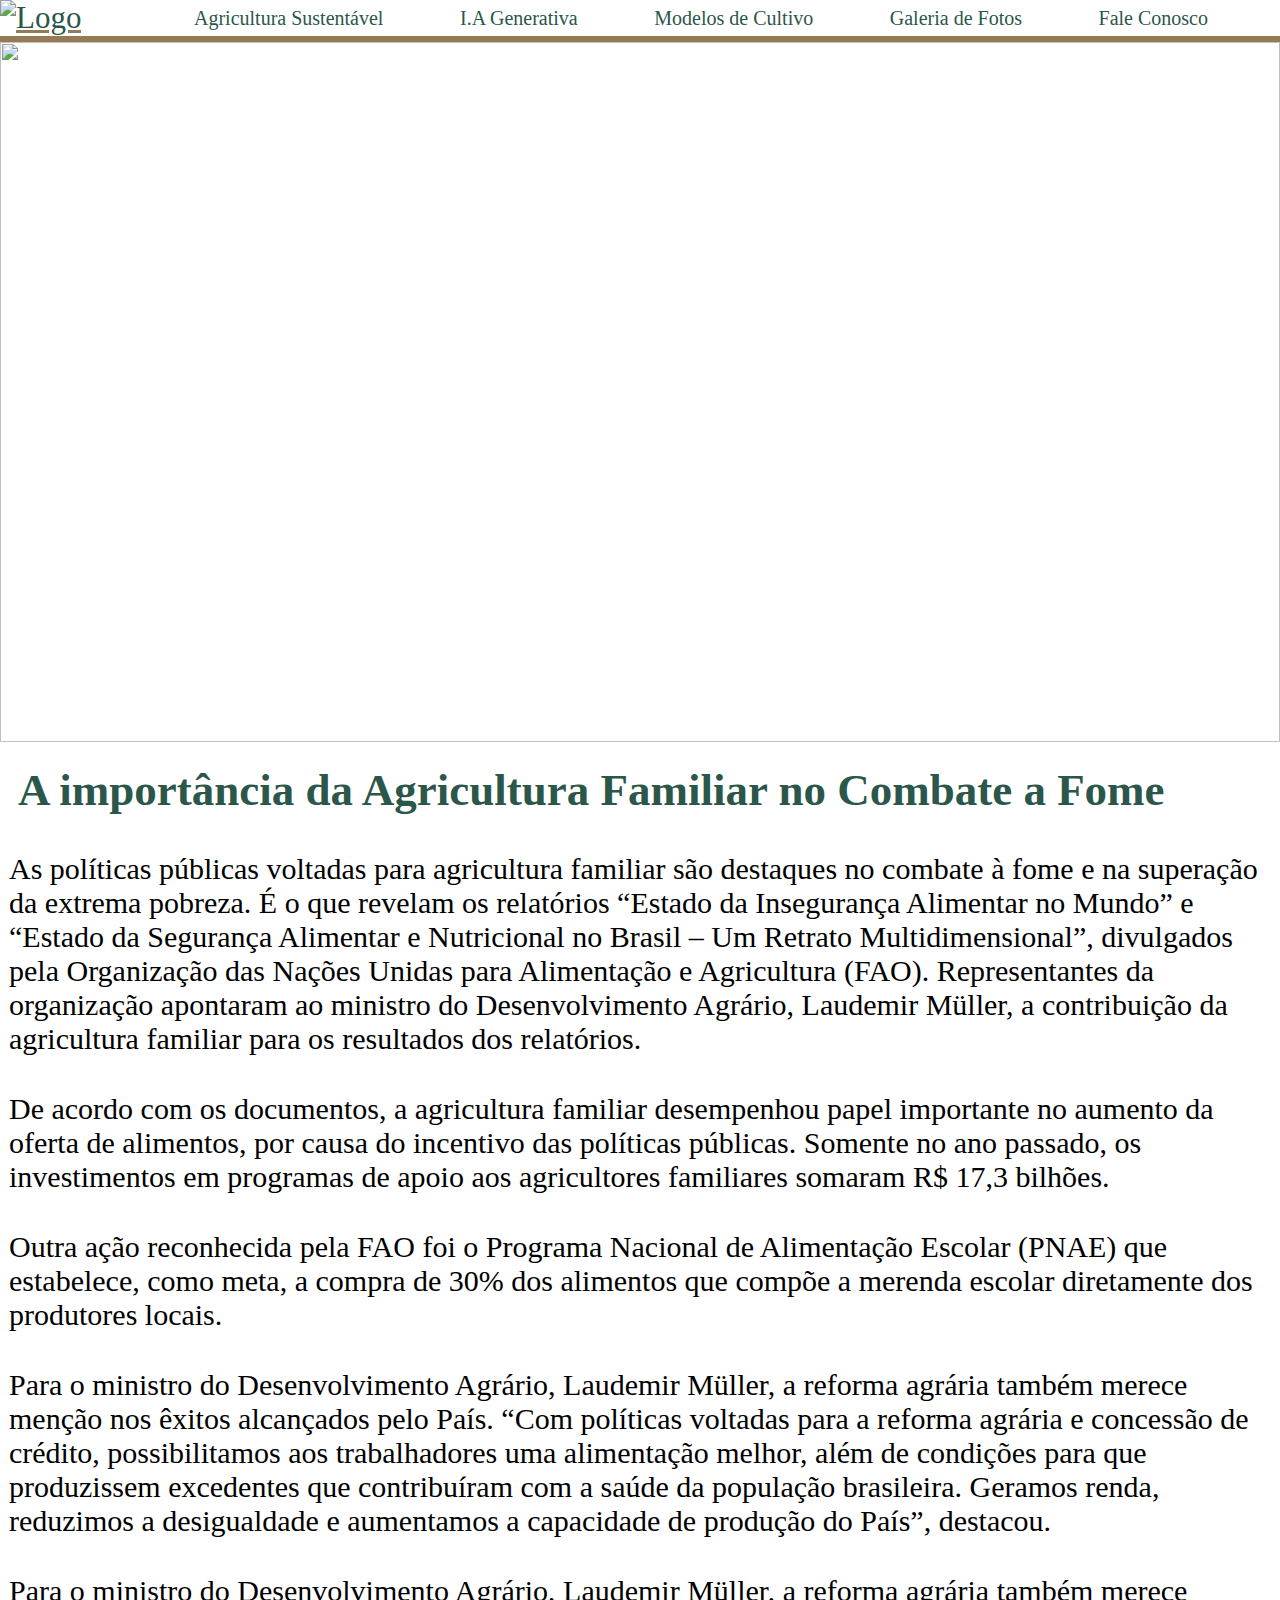
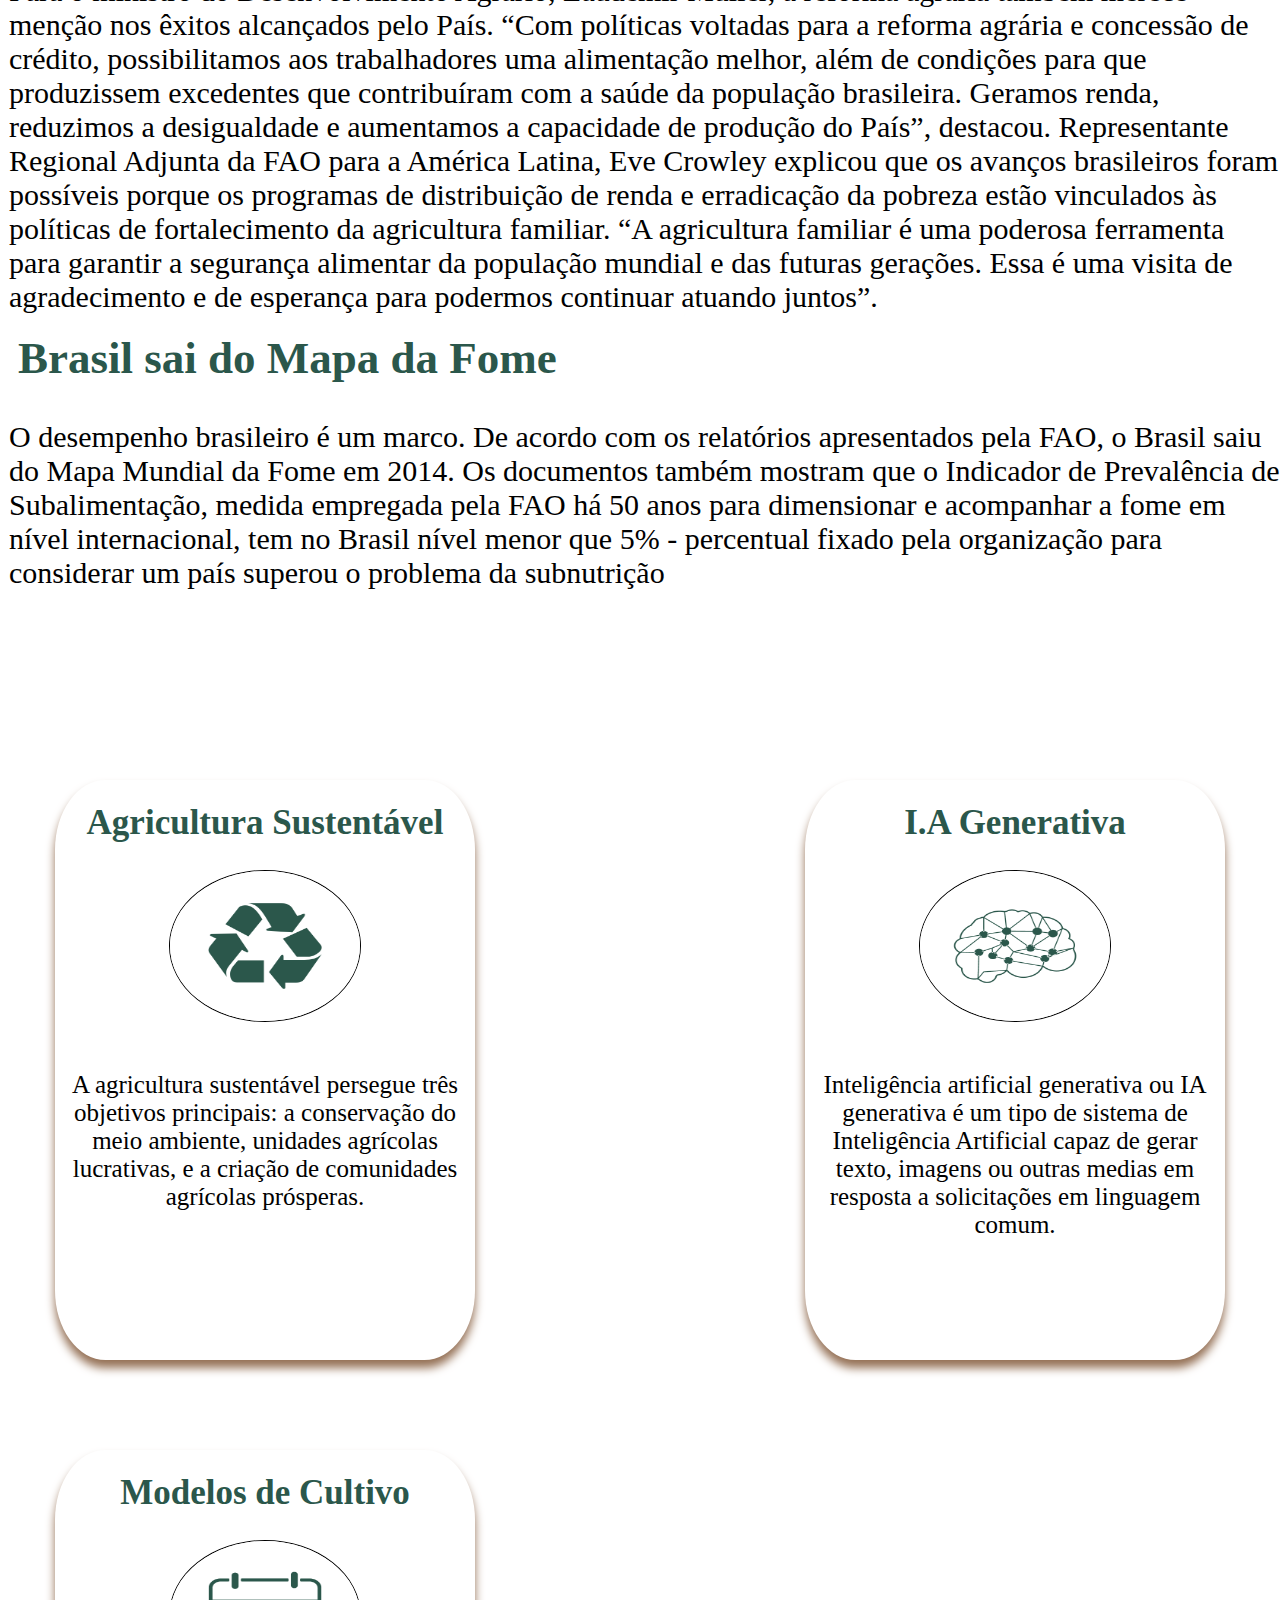
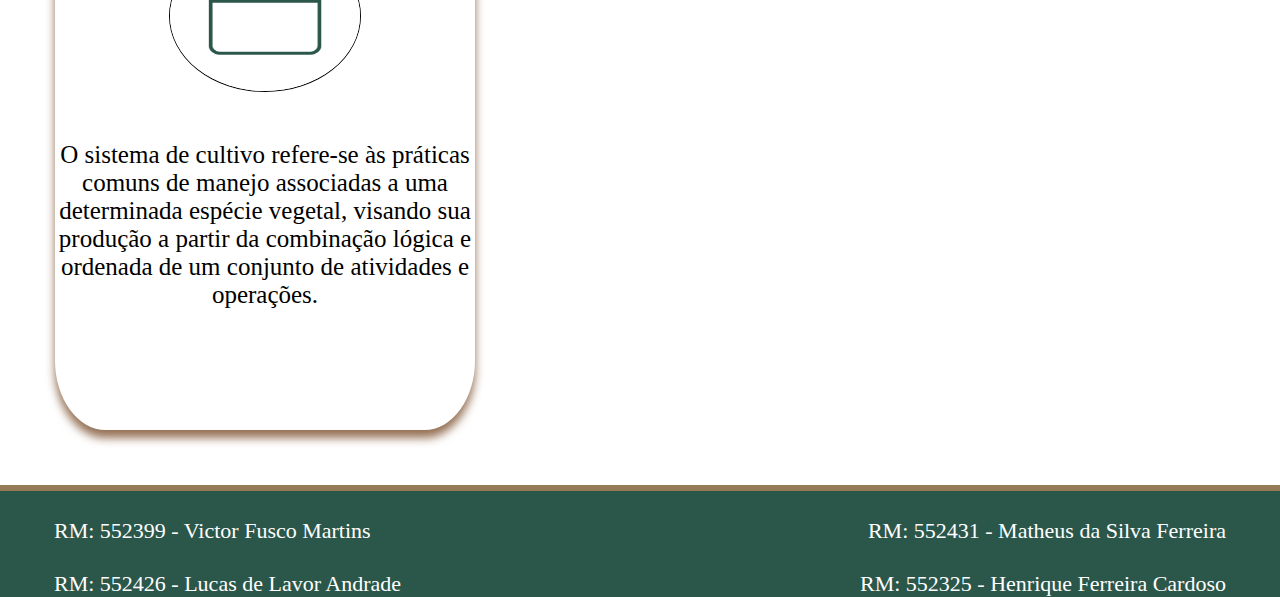
==== commit 1b591627: "Subindo Projeto Pronto, detalhes finalizados" ====
--- a/pages/index.html
+++ b/pages/index.html
@@ -1,143 +1,130 @@
-<!DOCTYPE html>
-<html lang="pt-br">
-<head>
-    <meta charset="UTF-8">
-    <meta http-equiv="X-UA-Compatible" content="IE=edge">
-    <meta name="viewport" content="width=device-width, initial-scale=1.0">
-
-    <link rel="stylesheet" href="/css/estilo.css">
-    <title>Inteligência Artificial</title>
-</head>
-<body id="container">
-
-  <header> <!--Início dos Menu-->
-
-    <section id="container-menu">
-        <a href="index.html"><img src="/img/logo.png" alt="Logo" class="elementos-menu"></a>
-        <a class="elementos-menu" href="agricultura_sustentavel.html">Agricultura Sustentável</a>
-        <a class="elementos-menu" href="...">I.A Generativa</a>
-        <a class="elementos-menu" href="...">Modelos de Cultivo</a>
-        <a class="elementos-menu" href="...">Galeria de Fotos</a>
-        <a class="elementos-menu" href="...">Fale Conosco</a>
-    </section>
-
-  </header> <!--Fim do Menu--> 
-
-  <main>
-      <div id="container-conteudo"> <!--Início dos conteúdo-->
-
-        <section>
-            <img src="/img/banner_agro.jpg" class="banner">
-        </section>
-
-        <section>
-              <h1>A Inteligência artificial na Agricultura</h1>
-
-                <p> O acesso a ferramentas de inteligência artificial na agricultura é responsável por melhorar os resultados da fazenda.
-
-                    Por meio do uso de veículos autônomos, drones, big data e softwares de gestão agrícola, o produtor consegue ter acesso a dados mais precisos sobre sua produção. Isso facilita o planejamento, a definição de estratégias e a tomada de decisões sobre a lavoura.
-                    
-                    Com isso, é possível reduzir custos, agilizar processos, reduzir infestações de plantas daninhas, pragas e doenças, além de aumentar a produtividade.
-                    
-                    Esses resultados podem ser alcançados em função do modo como a inteligência artificial é aplicada no campo.
-                </p>
-
-                <p>
-                    Com o apoio da Agricultura de Precisão e ferramentas de monitoramento da lavoura e do clima, é mais fácil obter diagnósticos, mapas e prescrições precisas sobre a fazenda.
-
-                    Embora ainda haja desafios para a implementação dessas tecnologias no campo, a tendência é que o uso de inteligência artificial se torne cada vez mais acessível para o produtor rural.
-
-                </p>
-
-           
-                <p> 
-                    O uso de ferramentas e sistemas que utilizam inteligência artificial (IA) já é uma realidade no campo.
-
-                    Esse movimento tende a crescer nos próximos anos, uma vez que essas soluções já se mostraram eficazes na melhoria da produtividade da lavoura.
-
-                    O problema é que muitos produtores ainda não entendem como os recursos de IA podem ajudá-lo no seu dia a dia.
-
-                    Para resolver essa questão, o primeiro passo é investir em conhecimento, entender o que é inteligência artificial e como ela, de fato, pode ser utilizada no campo.
-                </p>
-                <h1>O que é inteligência artificial?</h1>
-                <p> 
-                    Inteligência artificial é o nome de uma área de estudos complexa das ciências da computação. 
-
-                <p>
-                    O tema é estudado há décadas e permitiu o desenvolvimento de técnicas de machine learning para que os sistemas computacionais conseguissem apresentar um “comportamento inteligente”.
-                </p>
-
-                <p>
-                    Na prática, podemos dizer que esse comportamento permite que máquinas e sistemas tenham uma capacidade racional semelhante aos seres humanos.
-                </p>
-
-                <p>
-                    Por conta dessas habilidades, eles são capazes de executar tarefas, tomar decisões e resolver problemas de forma autônoma, utilizando um conjunto de dados obtidos a partir da análise da realidade.
-                </p>
-
-                </p>
-
-                <h1>O que é inteligência artificial na agricultura?</h1>
-                <p> 
-                    A inteligência artificial no campo se refere ao conjunto de ferramentas e recursos que ajudam o agricultor a coletar dados, processar informações e tomar decisões que influenciam no desempenho da lavoura.
-
-                    Para isso, ele utiliza softwares e dispositivos equipados com sistemas computacionais inteligentes.
-
-                    Essas ferramentas são capazes de coletar um grande volume de dados sobre a fazenda, identificar padrões e realizar diagnósticos em tempo real.
-
-                    Caso esse processo tivesse que ser feito de forma manual, seria muito difícil obter resultados tão rápidos.
-
-                    Porém, com os recursos da inteligência artificial, esse processo é otimizado, auxiliando o produtor a tomar decisões mais assertivas sobre sua propriedade.
-                </p>
-
-                    
-        </section><!--Fim do conteúdo-->
-
-        <section> <!--Início dos Cards-->
-
-            <div id="cards">
-                <section class="card">
-                    <h2><b>Agricultura Sustentável</b></h2>
-                    <img src="/img/image1.jpg" class="img-card" alt="Icone da agricultura sustentável"></img>
-                    <figcaption>
-                        A agricultura sustentável persegue três objetivos principais: a conservação do meio ambiente, unidades agrícolas 
-                        lucrativas, e a criação de comunidades agrícolas prósperas. 
-                </section>  
-
-                <section class="card">
-                    <h2><b>I.A Generativa</b></h2>
-                    <img src="/img/image2.jpg" class="img-card" alt="Icone da Inteligência Artificial"></img>
-                    <figcaption>
-                        Inteligência artificial generativa ou IA generativa é um tipo de sistema de Inteligência Artificial capaz de gerar 
-                        texto, imagens ou outras medias em resposta a solicitações em linguagem comum.
-                    </figcaption>
-                </section>  
-                
-                
-                <section class="card">
-                    <h2><b>Modelos de Cultivo</b></h2>
-                    <img src="/img/image3.jpg" class="img-card" alt="Icone dos modelos cultivos"></img>
-                    <figcaption>
-                        O sistema de cultivo refere-se às práticas comuns de manejo associadas a uma determinada espécie vegetal, 
-                        visando sua produção a partir da combinação lógica e ordenada de um conjunto de atividades e operações. 
-                    </figcaption>
-                </section>  
-                
-            </div>
-
-        </section> <!--Fim dos Cards-->
-      </div>
-    </main>
-
-    <footer> <!--Início dos Rodape-->
-
-        <section id="container-rodape">
-            <p class="elementos-rodape">RM: 552399 - Victor Fusco Martins</p>
-            <p class="elementos-rodape">RM: 552431 - Matheus da Silva Ferreira</p>
-            <p class="elementos-rodape">RM: 552426 - Lucas de Lavor Andrade</p>
-            <p class="elementos-rodape">RM: 552325 - Henrique Ferreira Cardoso</p>
-        </section>
-
-    </footer> <!--Fim do Rodape--> 
-</body>
+<!DOCTYPE html>
+<html lang="en">
+<head>
+    <!-- MetaTags -->
+    <meta charset="UTF-8">
+    <meta http-equiv="X-UA-Compatible" content="IE=edge">
+    <meta name="viewport" content="width=device-width, initial-scale=1.0">
+
+    <!-- Links -->
+    <link rel="stylesheet" href="../css/style.css">
+    <link rel="preconnect" href="https://fonts.googleapis.com">
+    <link rel="preconnect" href="https://fonts.gstatic.com" crossorigin>
+    <link href="https://fonts.googleapis.com/css2?family=Geologica:wght@100;200;300;400&display=swap" rel="stylesheet">
+
+    <title>Nature is Life</title>
+</head>
+<body id="container">
+
+  <header> <!--Início dos Menu-->
+
+    <section id="container-menu">
+        <a href="index.html"><img src="../img/logo.png" alt="Logo" class="elementos-menu"></a>
+        <a class="elementos-menu" href="../pages/agricultura_sustentavel.html">Agricultura Sustentável</a>
+        <a class="elementos-menu" href="../pages/inteligencia_artificial.html">I.A Generativa</a>
+        <a class="elementos-menu" href="../pages/modelo_de_cultivo.html">Modelos de Cultivo</a>
+        <a class="elementos-menu" href="../pages/galeria_de_fotos.html">Galeria de Fotos</a>
+        <a class="elementos-menu" href="../pages/fale_conosco.html">Fale Conosco</a>
+    </section>
+
+  </header> <!--Fim do Menu--> 
+
+  <main>
+      <div id="container-conteudo"> <!--Início dos conteúdo-->
+
+        <section>
+            <img src="../img/banner_agro.jpg" class="banner">
+        </section>
+
+        <section>
+              <h1>A importância da Agricultura Familiar no Combate a Fome</h1>
+
+                <p> As políticas públicas voltadas para agricultura familiar são destaques no combate à fome e na superação da extrema pobreza. 
+                    É o que revelam os relatórios “Estado da Insegurança Alimentar no Mundo” e “Estado da Segurança Alimentar e Nutricional no Brasil – 
+                    Um Retrato Multidimensional”, divulgados pela Organização das Nações Unidas para Alimentação e Agricultura (FAO). Representantes da organização 
+                    apontaram ao ministro do Desenvolvimento Agrário, Laudemir Müller, a contribuição da agricultura familiar para os resultados dos relatórios.
+                </p>
+
+                <p>
+                    De acordo com os documentos, a agricultura familiar desempenhou papel importante no aumento da oferta de alimentos, por causa do incentivo das políticas públicas. 
+                    Somente no ano passado, os investimentos em programas de apoio aos agricultores familiares somaram R$ 17,3 bilhões.
+
+                </p>
+
+           
+                <p> 
+                    Outra ação reconhecida pela FAO foi o Programa Nacional de Alimentação Escolar (PNAE) que estabelece, como meta, a compra de 30% dos alimentos que compõe a merenda escolar diretamente 
+                    dos produtores locais.
+                </p>
+
+                <p> 
+                    Para o ministro do Desenvolvimento Agrário, Laudemir Müller, a reforma agrária também merece menção nos êxitos alcançados pelo País. “Com políticas voltadas para a reforma agrária e concessão de crédito, 
+                    possibilitamos aos trabalhadores uma alimentação melhor, além de condições para que produzissem excedentes que contribuíram com a saúde da população brasileira. Geramos renda, reduzimos a desigualdade e aumentamos a capacidade de produção do País”, destacou.
+                </p>
+
+             
+                <p> 
+                    Para o ministro do Desenvolvimento Agrário, Laudemir Müller, a reforma agrária também merece menção nos êxitos alcançados pelo País. “Com políticas voltadas para a reforma agrária e concessão de crédito, possibilitamos aos trabalhadores uma alimentação melhor, além 
+                    de condições para que produzissem excedentes que contribuíram com a saúde da população brasileira. Geramos renda, reduzimos a desigualdade e aumentamos a capacidade de produção do País”, destacou.
+                    Representante Regional Adjunta da FAO para a América Latina, Eve Crowley explicou que os avanços brasileiros foram possíveis porque os programas de distribuição de renda e erradicação da pobreza estão vinculados às políticas de fortalecimento da agricultura familiar. “A agricultura 
+                    familiar é uma poderosa ferramenta para garantir a segurança alimentar da população mundial e das futuras gerações. Essa é uma visita de agradecimento e de esperança para podermos continuar atuando juntos”.
+                </p>
+
+                <h1>Brasil sai do Mapa da Fome</h1>
+
+                <p> 
+                    O desempenho brasileiro é um marco. De acordo com os relatórios apresentados pela FAO, o Brasil saiu do Mapa Mundial da Fome em 2014. Os documentos também mostram que o Indicador de Prevalência de Subalimentação, medida empregada pela FAO há 50 anos para dimensionar e acompanhar a fome em nível internacional, 
+                    tem no Brasil nível menor que 5% - percentual fixado pela organização para considerar um país superou o problema da subnutrição
+                </p>
+
+                    
+        </section> <!--Fim do conteúdo-->
+
+        <section> <!--Início dos Cards-->
+
+            <div id="cards">
+                <section class="card">
+                    <h2><b>Agricultura Sustentável</b></h2>
+                    <img src="../img/agro_sustentavel.png" class="img-card" alt="Icone da agricultura sustentável"></img>
+                    <figcaption>
+                        A agricultura sustentável persegue três objetivos principais: a conservação do meio ambiente, unidades agrícolas 
+                        lucrativas, e a criação de comunidades agrícolas prósperas. 
+                </section>  
+
+                <section class="card">
+                    <h2><b>I.A Generativa</b></h2>
+                    <img src="../img/IA.png" class="img-card" alt="Icone da Inteligência Artifical"></img>
+                    <figcaption>
+                        Inteligência artificial generativa ou IA generativa é um tipo de sistema de Inteligência Artificial capaz de gerar 
+                        texto, imagens ou outras medias em resposta a solicitações em linguagem comum.
+                    </figcaption>
+                </section>  
+                
+                
+                <section class="card">
+                    <h2><b>Modelos de Cultivo</b></h2>
+                    <img src="../img/modelo_cultivo.png" class="img-card" alt="Icone dos modelos cultivos"></img>
+                    <figcaption>
+                        O sistema de cultivo refere-se às práticas comuns de manejo associadas a uma determinada espécie vegetal, 
+                        visando sua produção a partir da combinação lógica e ordenada de um conjunto de atividades e operações. 
+                    </figcaption>
+                </section>  
+                
+            </div>
+
+        </section> <!--Fim dos Cards-->
+      </div>
+    </main>
+
+    <footer> <!--Início dos Rodape-->
+
+        <section id="container-rodape">
+            <p class="elementos-rodape">RM: 552399 - Victor Fusco Martins</p>
+            <p class="elementos-rodape">RM: 552431 - Matheus da Silva Ferreira</p>
+            <p class="elementos-rodape">RM: 552426 - Lucas de Lavor Andrade</p>
+            <p class="elementos-rodape">RM: 552325 - Henrique Ferreira Cardoso</p>
+        </section>
+
+    </footer> <!--Fim do Rodape--> 
+</body>
 </html>--- a/css/style.css
+++ b/css/style.css
@@ -0,0 +1,264 @@
+*{
+padding: 0;
+margin: 0;
+}
+
+
+/*Formatacao do Menu*/
+
+#container-menu {
+    display: flex;
+    justify-content: space-between;
+    text-align: center;
+    align-items: center;
+    flex-flow: row wrap;
+    border-bottom: 6px solid #957a56;
+    
+
+}
+
+.elementos-menu {
+    /* width: 150px;
+    height: 60px; */
+    text-decoration: none;
+    color: #2b574b;
+    gap: 10px;
+    margin-right: 8vh;
+}
+
+a {
+    font-size: 28px;
+
+
+}
+
+a:hover {
+    color: #957a56;
+    font-size: 31px;   
+
+}
+     
+
+#container-menu img {
+    width: 140px;
+    height: 115px;
+    
+}
+
+
+/* Formatacao Conteudo Main */
+.banner {
+     width: 100%;
+     height: 700px;
+}
+
+#container-conteudo p {
+    font-size: 30px;
+    margin-top: 4vh;
+    margin-left: 1vh;
+}
+
+#container-conteudo h1 {
+    font-size: 45px;
+    margin-top: 2vh;
+    margin-left: 2vh;
+    color: #2b574b;
+}
+
+
+#cards {
+    display: flex;
+    flex-wrap: wrap;
+    align-items: center;
+    justify-content: space-between;
+    padding: 55px;
+    margin-top: 5vh;
+    
+    
+}
+
+.card {
+    box-shadow: 0 8px 10px 0 #957156;
+    transition: 0.3s;
+    height: 580px;
+    width: 420px;
+    text-align: center;
+    border-radius: 12%;
+
+}
+
+.img-card {
+    margin-top: 3vh;
+    height: 150px;
+    width: 190px;
+    border-radius: 50%;
+    border: 1px solid black;
+}
+
+.card h2 {
+    font-size: 35px;
+    margin-top: 2.5vh;
+    color: #2b574b;
+    
+}
+
+.card figcaption {
+    font-size: 25px;
+    margin-top: 5vh;
+}
+
+.card:hover {
+    box-shadow: 0 8px 25px 0 #957156;
+}
+/* Formatacao Rodape */
+
+#container-rodape {
+    display: flex;
+    flex-flow: row wrap;
+    justify-content: space-between;
+    background-color: #2b574b;
+    border-top: 6px solid #957a56;
+}
+
+.elementos-rodape {
+    color: white;
+    margin-right: 6vh;
+    margin-left: 6vh;
+    font-size: 22px;
+}
+
+
+
+/* Breakpoints */
+
+
+@media (max-width: 1420px){
+    a {
+      font-size: 20px;
+      margin-right: 4vh;
+    }
+
+    .elementos-rodape{
+        margin-top: 3vh;
+      }
+      
+      .card{
+        margin-top: 10vh;
+      }
+
+}
+
+@media (max-width: 1270px){
+  a {
+    font-size: 17px;
+    margin-right: 2vh;
+  }
+
+  .elementos-rodape{
+    margin-top: 3vh;
+  }
+  
+  .card{
+    margin-top: 10vh;
+  }
+}
+
+@media (max-width: 1164px){
+  a {
+    font-size: 16px;
+    
+  }
+
+  #container-menu {
+      justify-content: right;
+      gap: 0px;
+  }
+
+  #container-menu img{
+    width: 100px;
+    height: 55px;
+   
+  } 
+
+  .elementos-menu {
+      margin-right: 7vh;
+  }
+  
+  .elementos-rodape{
+    margin-top: 3vh;
+  }
+  
+  .card{
+    margin-top: 10vh;
+  }
+  
+}
+
+
+@media (max-width: 1050px){
+  a {
+      font-size: 20px;
+      margin-top: 2vh;
+      
+    }
+
+    #container-menu {
+        flex-flow: row wrap;
+        justify-content: right;
+        gap: 0px;
+    }
+    
+    #container-menu img{
+        width: 70px;
+        height: 55px;
+       
+    }
+
+    .elementos-menu {
+        margin-right: 7vh;
+    }
+    
+    .elementos-rodape{
+        margin-top: 3vh;
+    }
+
+    .card{
+        margin-top: 10vh;
+    }
+
+
+}
+
+@media (max-width: 990px){
+  a {
+      font-size: 20px;
+      margin-top: 2vh;
+      
+    }
+
+    #container-menu {
+        flex-flow: column wrap;
+        justify-content: flex-end;
+        gap: 0px;
+    }
+
+    #container-menu img{
+        width: 70px;
+        height: 55px;
+       
+    }
+
+    .elementos-menu {
+        margin-right: 7vh;
+    }
+
+    
+    .elementos-rodape{
+        margin-top: 3vh;
+    }
+
+    .card{
+        margin-top: 10vh;
+    }
+}
+
